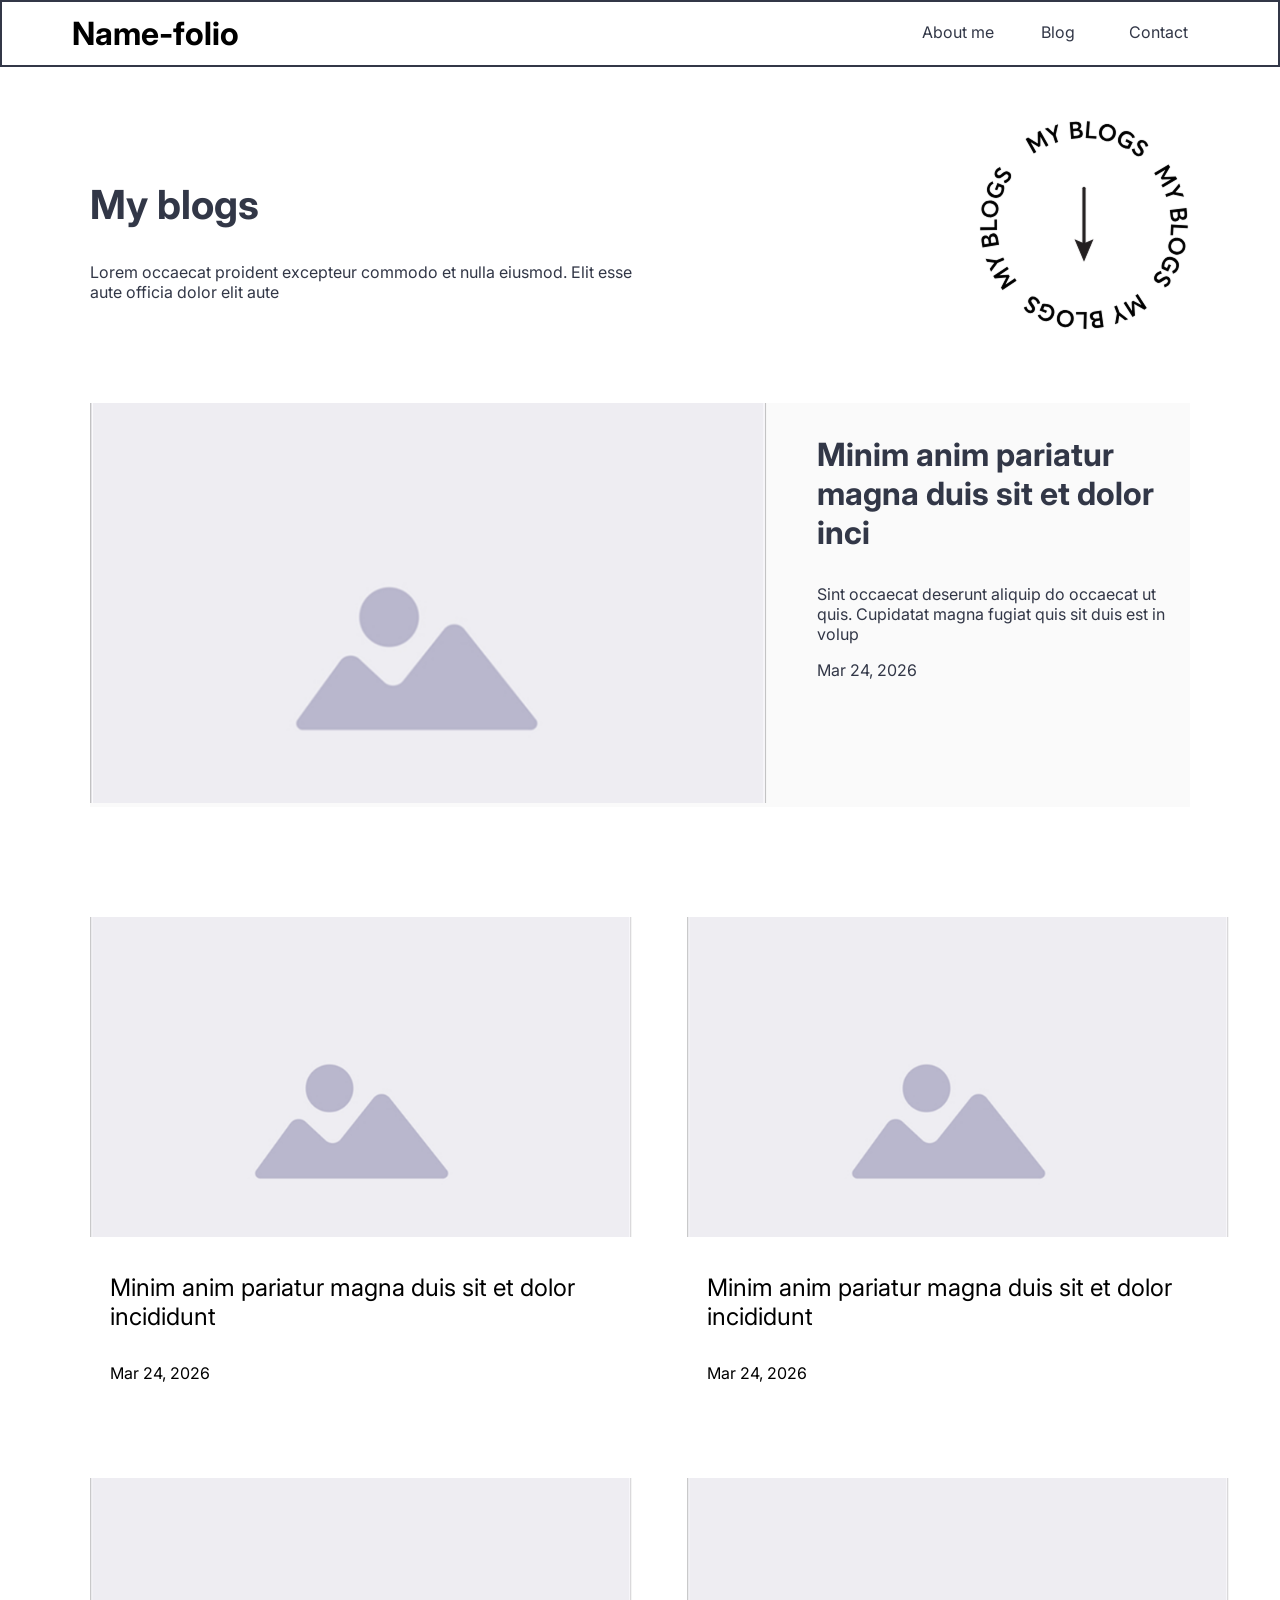
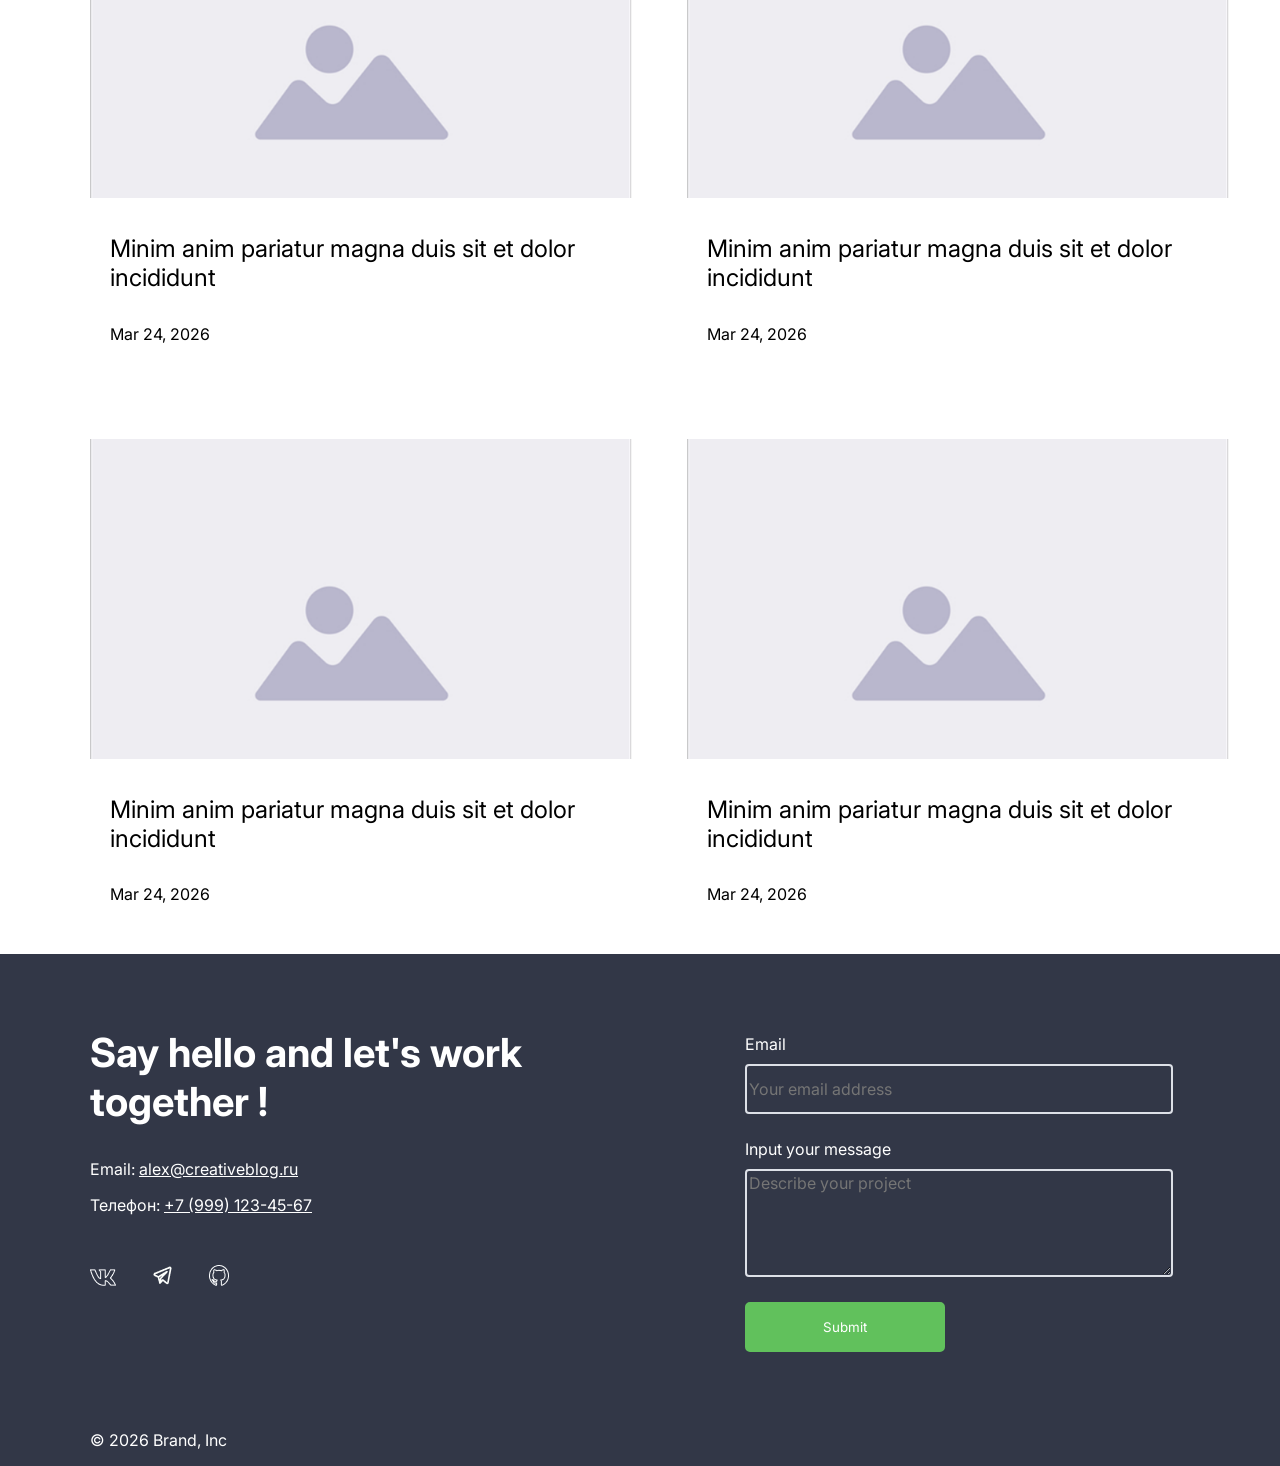
==== other.html @ 447c6653 "commit34" ====
<!DOCTYPE html>
<html lang="en">
<head>
    <meta charset="UTF-8">
    <meta name="viewport" content="width=device-width, initial-scale=1.0">
    <title>Главная</title>

    <link rel="icon" href="assets/favicon.png" type="image/x-icon">

    <link rel="preload" href="styles/fonts.css" as="style">
    <link rel="stylesheet" href="styles/fonts.css">
    <link rel="stylesheet" href="styles/main.css">

</head>
<body>
    <header class="top-bar">
        <h3 class="na1">Name-folio</h3> 
        <nav>
            <ul class="flex-menu">
                <li><a class="menu_a" href="index.html">About me</a></li>
                <li><a class="menu_a" href="#">Blog</a></li>
                <li><a class="menu_a"href="#contact">Contact</a></li>
            </ul>
        </nav>
    </header>

    <main>
        <section class="myblog">
            <div style="margin-top: 30px;">
                <h2>My blogs</h2>
                <p>Lorem occaecat proident excepteur commodo et nulla eiusmod. Elit esse aute officia dolor elit aute</p>
            </div>
            <div style="display: flex; justify-content: flex-end;">
                <img class="blogs_img" src="/assets/myblog.png">
            </div>
        </section>

        <section class="top_art">
            <div>
                <img class="b1_art_img" src="/assets/art.png">
            </div>
            <div style="max-height: 400px;">
                <h3>Minim anim pariatur magna duis sit et dolor inci</h3>
                <p>Sint occaecat deserunt aliquip do occaecat ut quis. Cupidatat magna fugiat quis sit duis est in volup</p>
                <time datetime="2026-03-24">Mar 24, 2026</time>
            </div>
        </section>

        <section class="blog_art">
            <article style="margin-top: 40px;">
                <img class="blog_art_img" src="/assets/art.png">
                <div style="margin-left: 20px; margin-right: 20px;">
                    <h4 class="h4-regular">Minim anim pariatur magna duis sit et dolor incididunt</h4>
                    <time datetime="2026-03-24">Mar 24, 2026</time>            
                </div>
            </article>
            <article style="margin-top: 40px;">
                <img class="blog_art_img" src="/assets/art.png">
                <div style="margin-left: 20px; margin-right: 20px;">
                    <h4 class="h4-regular">Minim anim pariatur magna duis sit et dolor incididunt</h4>
                    <time datetime="2026-03-24">Mar 24, 2026</time>            
                </div>
            </article>
            <article style="margin-top: 40px;">
                <img class="blog_art_img" src="/assets/art.png">
                <div style="margin-left: 20px; margin-right: 20px;">
                    <h4 class="h4-regular">Minim anim pariatur magna duis sit et dolor incididunt</h4>
                    <time datetime="2026-03-24">Mar 24, 2026</time>            
                </div>
            </article>
            <article style="margin-top: 40px;">
                <img class="blog_art_img" src="/assets/art.png">
                <div style="margin-left: 20px; margin-right: 20px;">
                    <h4 class="h4-regular">Minim anim pariatur magna duis sit et dolor incididunt</h4>
                    <time datetime="2026-03-24">Mar 24, 2026</time>            
                </div>
            </article>
            <article style="margin-top: 40px;">
                <img class="blog_art_img" src="/assets/art.png">
                <div style="margin-left: 20px; margin-right: 20px;">
                    <h4 class="h4-regular">Minim anim pariatur magna duis sit et dolor incididunt</h4>
                    <time datetime="2026-03-24">Mar 24, 2026</time>            
                </div>
            </article>
            <article style="margin-top: 40px;">
                <img class="blog_art_img" src="/assets/art.png">
                <div style="margin-left: 20px; margin-right: 20px;">
                    <h4 class="h4-regular">Minim anim pariatur magna duis sit et dolor incididunt</h4>
                    <time datetime="2026-03-24">Mar 24, 2026</time>            
                </div>
            </article>
            
        </section>

    </main>
    <footer>
        <div class="footer_left">
            <h2 id="contact">Say hello and let's work together !</h2>
            <p>Email: <a href="mailto:alex@creativeblog.ru">alex@creativeblog.ru</a></p>
            <p style="margin-bottom: 50px;">Телефон: <a href="tel:+79991234567">+7 (999) 123-45-67</a> </p>
            <img src="/assets/contacts.png">
            <p style="margin-top: 140px;">© 2026 Brand, Inc</p>
        </div>
        <div class="footer_right">
            <label for="email">Email</label>
            <input type="email" required placeholder="Your email address">
            <label for="message">Input your message</label>
            <textarea placeholder="Describe your project" rows="5"></textarea>
            <button>Submit</button>
        </div>
    </footer>
</body>
</html>
---- styles/fonts.css ----
/* cyrillic-ext */
@font-face {
    font-family: 'Inter';
    font-style: italic;
    font-weight: 100 900;
    font-display: swap;
    src: url('../assets/fonts/Inter/UcCm3FwrK3iLTcvnUwkT9nA2.woff2') format('woff2');
    unicode-range: U+0460-052F, U+1C80-1C8A, U+20B4, U+2DE0-2DFF, U+A640-A69F, U+FE2E-FE2F;
}

/* cyrillic */
@font-face {
    font-family: 'Inter';
    font-style: italic;
    font-weight: 100 900;
    font-display: swap;
    src: url('../assets/fonts/Inter/UcCm3FwrK3iLTcvnUwAT9nA2.woff2') format('woff2');
    unicode-range: U+0301, U+0400-045F, U+0490-0491, U+04B0-04B1, U+2116;
}

/* greek-ext */
@font-face {
    font-family: 'Inter';
    font-style: italic;
    font-weight: 100 900;
    font-display: swap;
    src: url('../assets/fonts/Inter/UcCm3FwrK3iLTcvnUwgT9nA2.woff2') format('woff2');
    unicode-range: U+1F00-1FFF;
}

/* greek */
@font-face {
    font-family: 'Inter';
    font-style: italic;
    font-weight: 100 900;
    font-display: swap;
    src: url('../assets/fonts/Inter/UcCm3FwrK3iLTcvnUwcT9nA2.woff2') format('woff2');
    unicode-range: U+0370-0377, U+037A-037F, U+0384-038A, U+038C, U+038E-03A1, U+03A3-03FF;
}

/* vietnamese */
@font-face {
    font-family: 'Inter';
    font-style: italic;
    font-weight: 100 900;
    font-display: swap;
    src: url('../assets/fonts/Inter/UcCm3FwrK3iLTcvnUwsT9nA2.woff2') format('woff2');
    unicode-range: U+0102-0103, U+0110-0111, U+0128-0129, U+0168-0169, U+01A0-01A1, U+01AF-01B0, U+0300-0301, U+0303-0304, U+0308-0309, U+0323, U+0329, U+1EA0-1EF9, U+20AB;
}

/* latin-ext */
@font-face {
    font-family: 'Inter';
    font-style: italic;
    font-weight: 100 900;
    font-display: swap;
    src: url('../assets/fonts/Inter/UcCm3FwrK3iLTcvnUwoT9nA2.woff2') format('woff2');
    unicode-range: U+0100-02BA, U+02BD-02C5, U+02C7-02CC, U+02CE-02D7, U+02DD-02FF, U+0304, U+0308, U+0329, U+1D00-1DBF, U+1E00-1E9F, U+1EF2-1EFF, U+2020, U+20A0-20AB, U+20AD-20C0, U+2113, U+2C60-2C7F, U+A720-A7FF;
}

/* latin */
@font-face {
    font-family: 'Inter';
    font-style: italic;
    font-weight: 100 900;
    font-display: swap;
    src: url('../assets/fonts/Inter/UcCm3FwrK3iLTcvnUwQT9g.woff2') format('woff2');
    unicode-range: U+0000-00FF, U+0131, U+0152-0153, U+02BB-02BC, U+02C6, U+02DA, U+02DC, U+0304, U+0308, U+0329, U+2000-206F, U+20AC, U+2122, U+2191, U+2193, U+2212, U+2215, U+FEFF, U+FFFD;
}

/* cyrillic-ext */
@font-face {
    font-family: 'Inter';
    font-style: normal;
    font-weight: 100 900;
    font-display: swap;
    src: url('../assets/fonts/Inter/UcCo3FwrK3iLTcvvYwYL8g.woff2') format('woff2');
    unicode-range: U+0460-052F, U+1C80-1C8A, U+20B4, U+2DE0-2DFF, U+A640-A69F, U+FE2E-FE2F;
}

/* cyrillic */
@font-face {
    font-family: 'Inter';
    font-style: normal;
    font-weight: 100 900;
    font-display: swap;
    src: url('../assets/fonts/Inter/UcCo3FwrK3iLTcvmYwYL8g.woff2') format('woff2');
    unicode-range: U+0301, U+0400-045F, U+0490-0491, U+04B0-04B1, U+2116;
}

/* greek-ext */
@font-face {
    font-family: 'Inter';
    font-style: normal;
    font-weight: 100 900;
    font-display: swap;
    src: url('../assets/fonts/Inter/UcCo3FwrK3iLTcvuYwYL8g.woff2') format('woff2');
    unicode-range: U+1F00-1FFF;
}

/* greek */
@font-face {
    font-family: 'Inter';
    font-style: normal;
    font-weight: 100 900;
    font-display: swap;
    src: url('../assets/fonts/Inter/UcCo3FwrK3iLTcvhYwYL8g.woff2') format('woff2');
    unicode-range: U+0370-0377, U+037A-037F, U+0384-038A, U+038C, U+038E-03A1, U+03A3-03FF;
}

/* vietnamese */
@font-face {
    font-family: 'Inter';
    font-style: normal;
    font-weight: 100 900;
    font-display: swap;
    src: url('../assets/fonts/Inter/UcCo3FwrK3iLTcvtYwYL8g.woff2') format('woff2');
    unicode-range: U+0102-0103, U+0110-0111, U+0128-0129, U+0168-0169, U+01A0-01A1, U+01AF-01B0, U+0300-0301, U+0303-0304, U+0308-0309, U+0323, U+0329, U+1EA0-1EF9, U+20AB;
}

/* latin-ext */
@font-face {
    font-family: 'Inter';
    font-style: normal;
    font-weight: 100 900;
    font-display: swap;
    src: url('../assets/fonts/Inter/UcCo3FwrK3iLTcvsYwYL8g.woff2') format('woff2');
    unicode-range: U+0100-02BA, U+02BD-02C5, U+02C7-02CC, U+02CE-02D7, U+02DD-02FF, U+0304, U+0308, U+0329, U+1D00-1DBF, U+1E00-1E9F, U+1EF2-1EFF, U+2020, U+20A0-20AB, U+20AD-20C0, U+2113, U+2C60-2C7F, U+A720-A7FF;
}

/* latin */
@font-face {
    font-family: 'Inter';
    font-style: normal;
    font-weight: 100 900;
    font-display: swap;
    src: url('../assets/fonts/Inter/UcCo3FwrK3iLTcviYwY.woff2') format('woff2');
    unicode-range: U+0000-00FF, U+0131, U+0152-0153, U+02BB-02BC, U+02C6, U+02DA, U+02DC, U+0304, U+0308, U+0329, U+2000-206F, U+20AC, U+2122, U+2191, U+2193, U+2212, U+2215, U+FEFF, U+FFFD;
}
---- styles/fonts.css ----
/* cyrillic-ext */
@font-face {
    font-family: 'Inter';
    font-style: italic;
    font-weight: 100 900;
    font-display: swap;
    src: url('../assets/fonts/Inter/UcCm3FwrK3iLTcvnUwkT9nA2.woff2') format('woff2');
    unicode-range: U+0460-052F, U+1C80-1C8A, U+20B4, U+2DE0-2DFF, U+A640-A69F, U+FE2E-FE2F;
}

/* cyrillic */
@font-face {
    font-family: 'Inter';
    font-style: italic;
    font-weight: 100 900;
    font-display: swap;
    src: url('../assets/fonts/Inter/UcCm3FwrK3iLTcvnUwAT9nA2.woff2') format('woff2');
    unicode-range: U+0301, U+0400-045F, U+0490-0491, U+04B0-04B1, U+2116;
}

/* greek-ext */
@font-face {
    font-family: 'Inter';
    font-style: italic;
    font-weight: 100 900;
    font-display: swap;
    src: url('../assets/fonts/Inter/UcCm3FwrK3iLTcvnUwgT9nA2.woff2') format('woff2');
    unicode-range: U+1F00-1FFF;
}

/* greek */
@font-face {
    font-family: 'Inter';
    font-style: italic;
    font-weight: 100 900;
    font-display: swap;
    src: url('../assets/fonts/Inter/UcCm3FwrK3iLTcvnUwcT9nA2.woff2') format('woff2');
    unicode-range: U+0370-0377, U+037A-037F, U+0384-038A, U+038C, U+038E-03A1, U+03A3-03FF;
}

/* vietnamese */
@font-face {
    font-family: 'Inter';
    font-style: italic;
    font-weight: 100 900;
    font-display: swap;
    src: url('../assets/fonts/Inter/UcCm3FwrK3iLTcvnUwsT9nA2.woff2') format('woff2');
    unicode-range: U+0102-0103, U+0110-0111, U+0128-0129, U+0168-0169, U+01A0-01A1, U+01AF-01B0, U+0300-0301, U+0303-0304, U+0308-0309, U+0323, U+0329, U+1EA0-1EF9, U+20AB;
}

/* latin-ext */
@font-face {
    font-family: 'Inter';
    font-style: italic;
    font-weight: 100 900;
    font-display: swap;
    src: url('../assets/fonts/Inter/UcCm3FwrK3iLTcvnUwoT9nA2.woff2') format('woff2');
    unicode-range: U+0100-02BA, U+02BD-02C5, U+02C7-02CC, U+02CE-02D7, U+02DD-02FF, U+0304, U+0308, U+0329, U+1D00-1DBF, U+1E00-1E9F, U+1EF2-1EFF, U+2020, U+20A0-20AB, U+20AD-20C0, U+2113, U+2C60-2C7F, U+A720-A7FF;
}

/* latin */
@font-face {
    font-family: 'Inter';
    font-style: italic;
    font-weight: 100 900;
    font-display: swap;
    src: url('../assets/fonts/Inter/UcCm3FwrK3iLTcvnUwQT9g.woff2') format('woff2');
    unicode-range: U+0000-00FF, U+0131, U+0152-0153, U+02BB-02BC, U+02C6, U+02DA, U+02DC, U+0304, U+0308, U+0329, U+2000-206F, U+20AC, U+2122, U+2191, U+2193, U+2212, U+2215, U+FEFF, U+FFFD;
}

/* cyrillic-ext */
@font-face {
    font-family: 'Inter';
    font-style: normal;
    font-weight: 100 900;
    font-display: swap;
    src: url('../assets/fonts/Inter/UcCo3FwrK3iLTcvvYwYL8g.woff2') format('woff2');
    unicode-range: U+0460-052F, U+1C80-1C8A, U+20B4, U+2DE0-2DFF, U+A640-A69F, U+FE2E-FE2F;
}

/* cyrillic */
@font-face {
    font-family: 'Inter';
    font-style: normal;
    font-weight: 100 900;
    font-display: swap;
    src: url('../assets/fonts/Inter/UcCo3FwrK3iLTcvmYwYL8g.woff2') format('woff2');
    unicode-range: U+0301, U+0400-045F, U+0490-0491, U+04B0-04B1, U+2116;
}

/* greek-ext */
@font-face {
    font-family: 'Inter';
    font-style: normal;
    font-weight: 100 900;
    font-display: swap;
    src: url('../assets/fonts/Inter/UcCo3FwrK3iLTcvuYwYL8g.woff2') format('woff2');
    unicode-range: U+1F00-1FFF;
}

/* greek */
@font-face {
    font-family: 'Inter';
    font-style: normal;
    font-weight: 100 900;
    font-display: swap;
    src: url('../assets/fonts/Inter/UcCo3FwrK3iLTcvhYwYL8g.woff2') format('woff2');
    unicode-range: U+0370-0377, U+037A-037F, U+0384-038A, U+038C, U+038E-03A1, U+03A3-03FF;
}

/* vietnamese */
@font-face {
    font-family: 'Inter';
    font-style: normal;
    font-weight: 100 900;
    font-display: swap;
    src: url('../assets/fonts/Inter/UcCo3FwrK3iLTcvtYwYL8g.woff2') format('woff2');
    unicode-range: U+0102-0103, U+0110-0111, U+0128-0129, U+0168-0169, U+01A0-01A1, U+01AF-01B0, U+0300-0301, U+0303-0304, U+0308-0309, U+0323, U+0329, U+1EA0-1EF9, U+20AB;
}

/* latin-ext */
@font-face {
    font-family: 'Inter';
    font-style: normal;
    font-weight: 100 900;
    font-display: swap;
    src: url('../assets/fonts/Inter/UcCo3FwrK3iLTcvsYwYL8g.woff2') format('woff2');
    unicode-range: U+0100-02BA, U+02BD-02C5, U+02C7-02CC, U+02CE-02D7, U+02DD-02FF, U+0304, U+0308, U+0329, U+1D00-1DBF, U+1E00-1E9F, U+1EF2-1EFF, U+2020, U+20A0-20AB, U+20AD-20C0, U+2113, U+2C60-2C7F, U+A720-A7FF;
}

/* latin */
@font-face {
    font-family: 'Inter';
    font-style: normal;
    font-weight: 100 900;
    font-display: swap;
    src: url('../assets/fonts/Inter/UcCo3FwrK3iLTcviYwY.woff2') format('woff2');
    unicode-range: U+0000-00FF, U+0131, U+0152-0153, U+02BB-02BC, U+02C6, U+02DA, U+02DC, U+0304, U+0308, U+0329, U+2000-206F, U+20AC, U+2122, U+2191, U+2193, U+2212, U+2215, U+FEFF, U+FFFD;
}
---- styles/main.css ----
* {
    font-family: "Inter", sans-serif;
    box-sizing: border-box;
}

body{
    margin: 0;
}

h1 {
    font-size: 52px;
    font-weight: 700;
}

h2 {
    font-size: 40px;
    font-weight: 700;
}

h3 {
    font-size: 32px;
    font-weight: 700;
}

.h4-bold {
    font-size: 24px;
    font-weight: 700;
}

.h4-regular {
    font-size: 24px;
    font-weight: 400;
}

section p {
    font-size: 16px;
    font-weight: 400;
}

.top-bar{
    z-index: 2;
    background-color: white;
    border: 2px solid #323747;
    position: sticky;
    top: 0;
    display: flex;
    flex-direction: row;
}

.na1{
    margin: 12px 70px;
}

nav{
    margin-left: auto;
}

.flex-menu {
    display: flex;
    flex-direction: row;
    margin: 20px 70px 0px 0px
}

nav ul li{
    display: inline-block;
    list-style: none;
    height: 25px;
    width: 100px;
    text-align: center;
}

.menu_a{
    text-decoration: none;
    color: #323747;

}

.menu_a:hover {
    color: #61C15C;
    font-weight: 700;
}

.section_top{
    color: #323747;
    display: grid;
    grid-template-columns: 1fr 1fr;
    grid-gap: 50px;
}

.top_img{
    position: relative;
}

.img1{
    width: 546px;
    height: 655px;
    border-radius: 50%/40%;
    margin: 10px 0px 0px 100px
}

.img2{
    position: absolute;
    margin: 254px 0px 0px -670px
}

.top_info{
    margin: 200px 0px 0px 90px
}

.link_skills{
    text-decoration: none;
    color: #61C15C;
}

.link_skills::after{
    content: ">";
    text-decoration: none;
    color: #61C15C;
}

.link_skills:hover{
    text-decoration: none;
    color: #323747;
    font-weight: 700;
}

.link_skills:hover::after{
    content: ">";
    text-decoration: none;
    color: #323747;
}

.articles{
    display: flex;
    flex-direction: column;
}

.art_img{
    max-height: 400px;
}

.art{    
    margin: 50px 90px 0px 90px;
    display: grid;
    grid-template-columns: 1fr 1fr;
}

.art_text{
    margin: 40px 30px 0px 40px;
    margin-bottom: 150px;
    color: #323747;
}

.link_posts_d{
    display: flex;
    justify-content: center;
    align-items: center;
    margin: 30px 0px 30px 0px;
}
.link_posts{
    text-decoration: none;
    color: #61C15C;
    display: flex;
    justify-content: center;
    align-items: center;
    height: 50px;
    width: 200px;
    border: 2px solid #61C15C;
    border-radius: 5px;
}

.link_posts:hover{
    color: #323747;
    font-weight: 700;
}

#skills {
    scroll-margin-top: 80px;
    color: #323747;
}

.skillss{
    margin: 40px 90px 0px 90px;
    color: #323747;
}

.skill_grid{
    display: grid;
    grid-template-columns: 1fr 1fr 1fr;
    grid-gap: 55px;
}

.mywork{
    margin: 100px 90px 0px 90px;
    color: #323747;
    display: grid;
    grid-template-columns: 1fr 1fr;
    grid-gap: 55px;
}

.articles_work{
    margin: 30px 0px 0px 0px;
}

.work{
    display: grid;
    grid-template-columns: 20% 80%;
}

.work_img{
    margin: 30px 0px 0px 0px;
}

.hobby{
    margin: 100px 90px 0px 90px;
    display: grid;
    grid-template-columns: 1fr 1fr;
    grid-gap: 30px;
    color: #323747;
}

.hobby_left{
    display: grid;
    grid-template-columns: 1fr 1fr;
    grid-gap: 30px;
}

.hobby_right{
    margin: 43px 0px 0px 0px;
    display: flex;
    flex-direction: column;
}

.hobby_img2{
    margin: 0px 0px 21px 0px;
    max-width: 450px;
}

footer{
    margin: 50px 0px 0px 0px;
    background-color: #323747;
    color: white;
    display: grid;
    grid-template-columns: 1fr 1fr;
    grid-gap: 30px;
}

.footer_left{
    margin: 40px 0px 0px 90px;
}

.footer_right{
    margin: 80px 0px 0px 90px;
    display: flex;
    flex-direction: column;
}

footer a{
    color: white;
}

footer input{
    margin: 10px 0px 25px 0px;
    width: 80%;
    min-height: 50px;
    font-size: 16px;
    border: 2px solid #DDE0E7;
    border-radius: 4px;
    color: #DDE0E7;
    background-color: #323747;
}

footer textarea{
    margin: 10px 0px 0px 0px;
    width: 80%;
    font-size: 16px;
    border: 2px solid #DDE0E7;
    border-radius: 4px;
    color: #DDE0E7;
    background-color: #323747;
    
}

footer button{
    margin: 25px 0px 0px 0px;
    background-color: #61C15C;
    color: white;
    height: 50px;
    width: 200px;
    border: 2px solid #61C15C;
    border-radius: 5px;
}

footer button:hover{
    background-color: #323747;
    color: #61C15C;
    height: 50px;
    width: 200px;
    font-weight: 700;
    border: 2px solid #61C15C;
    border-radius: 5px;
}

.myblog{
    margin: 50px 0px 0px 90px;
    color: #323747;
    display: grid;
    grid-template-columns: 1fr 1fr;
    grid-gap: 50px;
}

.blogs_img{
    margin-right: 90px;
}

.top_art{    
    margin: 70px 90px 0px 90px;
    display: grid;
    grid-template-columns: 1fr 1fr;
    grid-gap: 50px;
    color: #323747;
    background-color: #FAFAFA;
}

.b1_art_img{
    max-height: 400px;
}

.blog_art{
    margin: 70px 90px 0px 90px;
    display: grid;
    grid-template-columns: 1fr 1fr 1fr;
    grid-gap: 55px;
}

@media(max-width: 1400px){
    .blog_art{
        display: grid;
        grid-template-columns: 1fr 1fr;
        grid-gap: 55px;
    }
}

@media(max-width: 1100px){
    .b1_art_img{
        max-height: 200px;
    }
}

@media(max-width: 800px){
    .blog_art{
        display: grid;
        grid-template-columns: 1fr;
        grid-gap: 55px;
    }
}

.blog_art_img{
    max-height: 320px;
}

.img_container {
    position: relative;
    display: inline-block;
    max-height: 552px;
    max-width: 268px;
}

.hobby_img {
    display: block;
    max-height: 552px;
    max-width: 268px;
}

.over {
    position: absolute;
    top: 0;
    left: 0;
    width: 100%;
    height: 100%;
    background-color: rgba(50, 55, 71, 0.7);
    color: #FFFFFF;
    border-radius: 5px;
    
    opacity: 0;
    visibility: hidden;
    transition: opacity 0.5s ease-in-out, visibility 0.5s ease-in-out;
}

.text {
    margin: 20px;
    transform: translateY(200px);
    transition: transform 0.5s ease-in-out;
}

.img_container:hover .over {
    opacity: 1;
    visibility: visible;
}

.img_container:hover .text {
    transform: translateY(0);
}
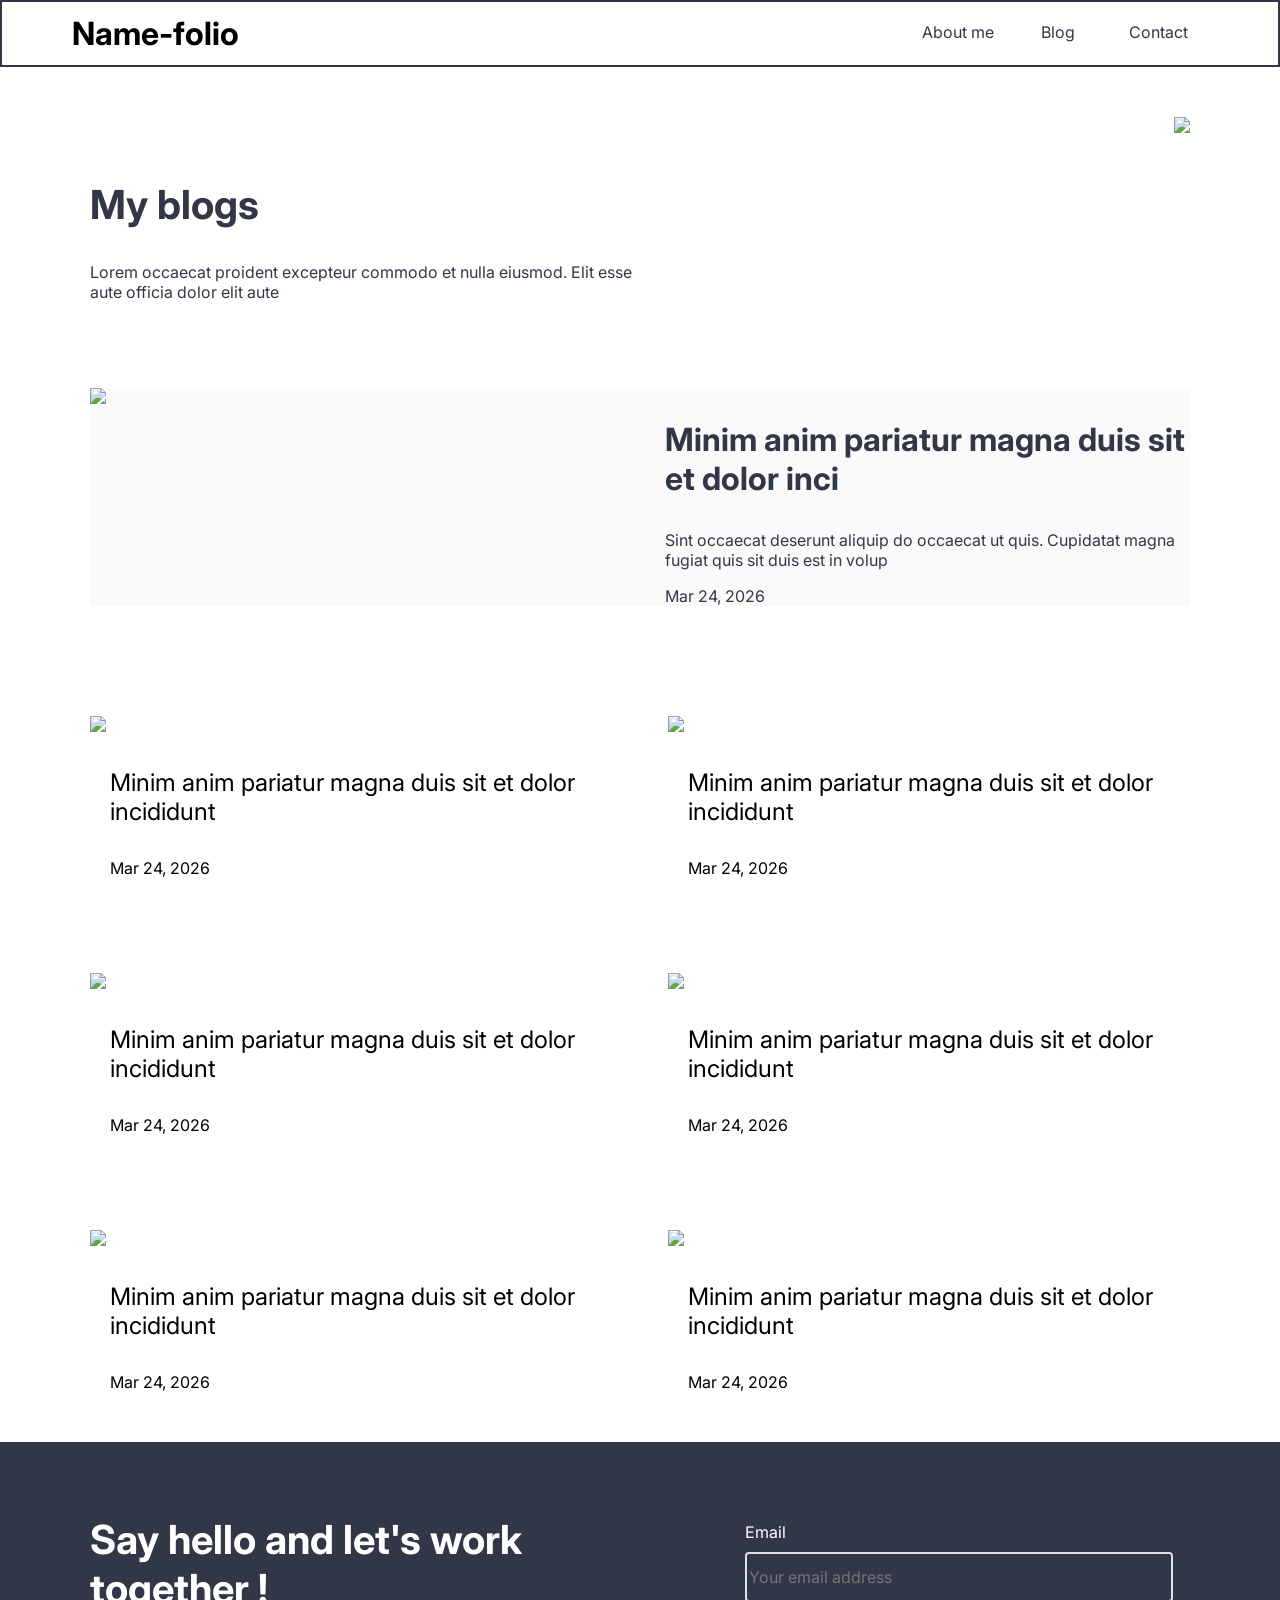
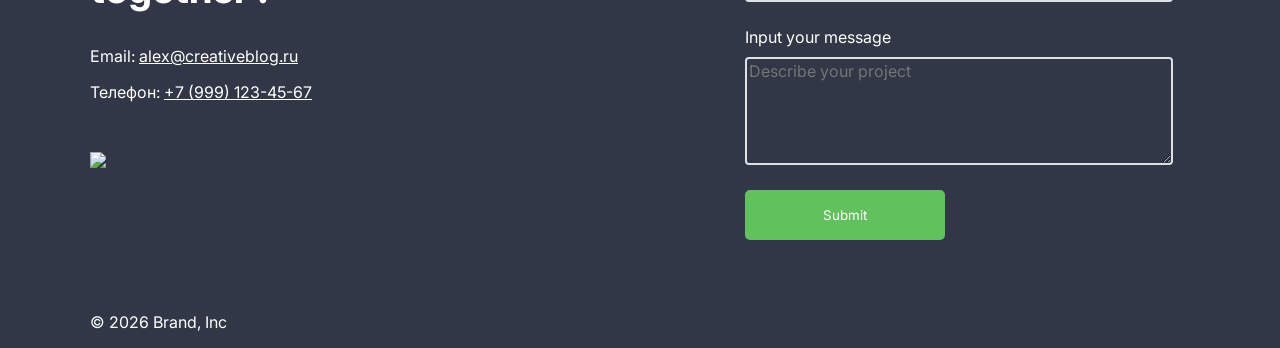
==== commit c1efacf1: "commit34_1" ====
--- a/other.html
+++ b/other.html
@@ -31,13 +31,13 @@
                 <p>Lorem occaecat proident excepteur commodo et nulla eiusmod. Elit esse aute officia dolor elit aute</p>
             </div>
             <div style="display: flex; justify-content: flex-end;">
-                <img class="blogs_img" src="/assets/myblog.png">
+                <img class="blogs_img" src="assts/myblog.png">
             </div>
         </section>
 
         <section class="top_art">
             <div>
-                <img class="b1_art_img" src="/assets/art.png">
+                <img class="b1_art_img" src="assts/art.png">
             </div>
             <div style="max-height: 400px;">
                 <h3>Minim anim pariatur magna duis sit et dolor inci</h3>
@@ -48,42 +48,42 @@
 
         <section class="blog_art">
             <article style="margin-top: 40px;">
-                <img class="blog_art_img" src="/assets/art.png">
+                <img class="blog_art_img" src="assts/art.png">
                 <div style="margin-left: 20px; margin-right: 20px;">
                     <h4 class="h4-regular">Minim anim pariatur magna duis sit et dolor incididunt</h4>
                     <time datetime="2026-03-24">Mar 24, 2026</time>            
                 </div>
             </article>
             <article style="margin-top: 40px;">
-                <img class="blog_art_img" src="/assets/art.png">
+                <img class="blog_art_img" src="assts/art.png">
                 <div style="margin-left: 20px; margin-right: 20px;">
                     <h4 class="h4-regular">Minim anim pariatur magna duis sit et dolor incididunt</h4>
                     <time datetime="2026-03-24">Mar 24, 2026</time>            
                 </div>
             </article>
             <article style="margin-top: 40px;">
-                <img class="blog_art_img" src="/assets/art.png">
+                <img class="blog_art_img" src="assts/art.png">
                 <div style="margin-left: 20px; margin-right: 20px;">
                     <h4 class="h4-regular">Minim anim pariatur magna duis sit et dolor incididunt</h4>
                     <time datetime="2026-03-24">Mar 24, 2026</time>            
                 </div>
             </article>
             <article style="margin-top: 40px;">
-                <img class="blog_art_img" src="/assets/art.png">
+                <img class="blog_art_img" src="assts/art.png">
                 <div style="margin-left: 20px; margin-right: 20px;">
                     <h4 class="h4-regular">Minim anim pariatur magna duis sit et dolor incididunt</h4>
                     <time datetime="2026-03-24">Mar 24, 2026</time>            
                 </div>
             </article>
             <article style="margin-top: 40px;">
-                <img class="blog_art_img" src="/assets/art.png">
+                <img class="blog_art_img" src="assts/art.png">
                 <div style="margin-left: 20px; margin-right: 20px;">
                     <h4 class="h4-regular">Minim anim pariatur magna duis sit et dolor incididunt</h4>
                     <time datetime="2026-03-24">Mar 24, 2026</time>            
                 </div>
             </article>
             <article style="margin-top: 40px;">
-                <img class="blog_art_img" src="/assets/art.png">
+                <img class="blog_art_img" src="assts/art.png">
                 <div style="margin-left: 20px; margin-right: 20px;">
                     <h4 class="h4-regular">Minim anim pariatur magna duis sit et dolor incididunt</h4>
                     <time datetime="2026-03-24">Mar 24, 2026</time>            
@@ -98,7 +98,7 @@
             <h2 id="contact">Say hello and let's work together !</h2>
             <p>Email: <a href="mailto:alex@creativeblog.ru">alex@creativeblog.ru</a></p>
             <p style="margin-bottom: 50px;">Телефон: <a href="tel:+79991234567">+7 (999) 123-45-67</a> </p>
-            <img src="/assets/contacts.png">
+            <img src="assts/contacts.png">
             <p style="margin-top: 140px;">© 2026 Brand, Inc</p>
         </div>
         <div class="footer_right">
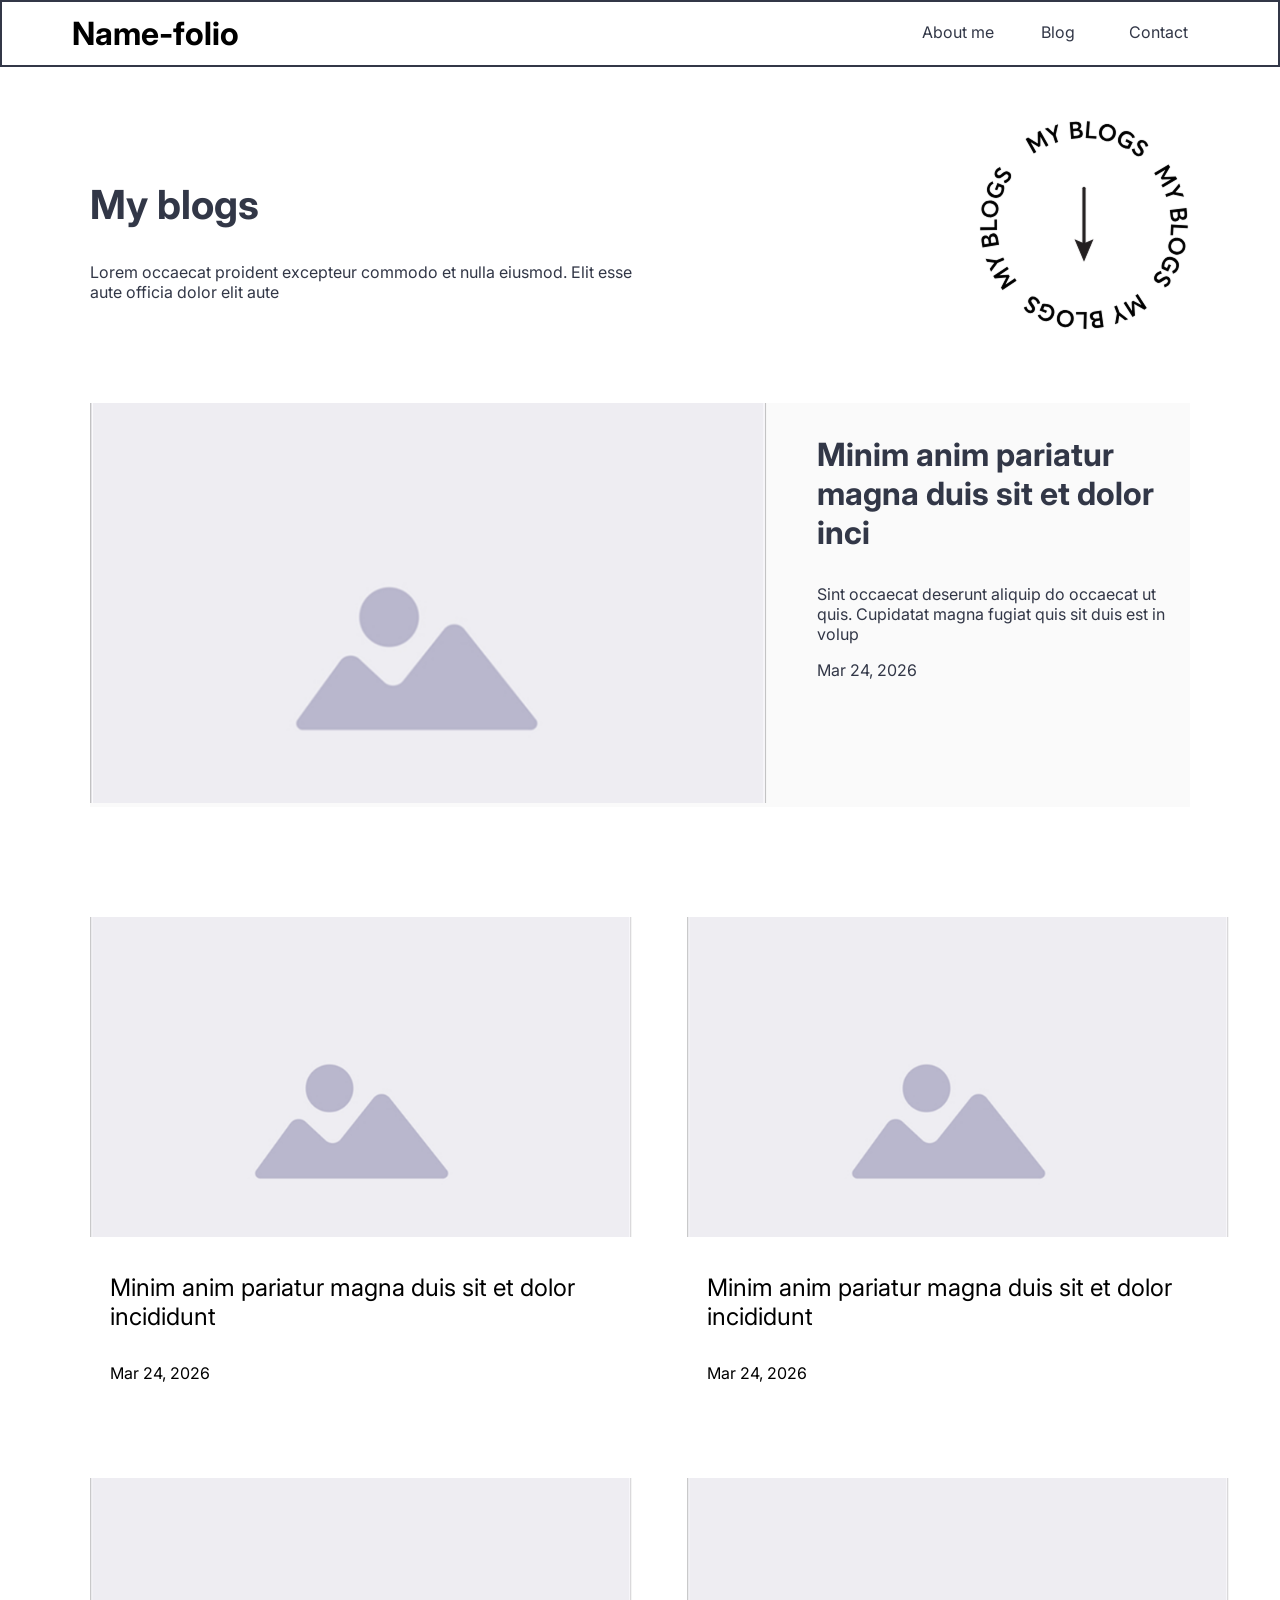
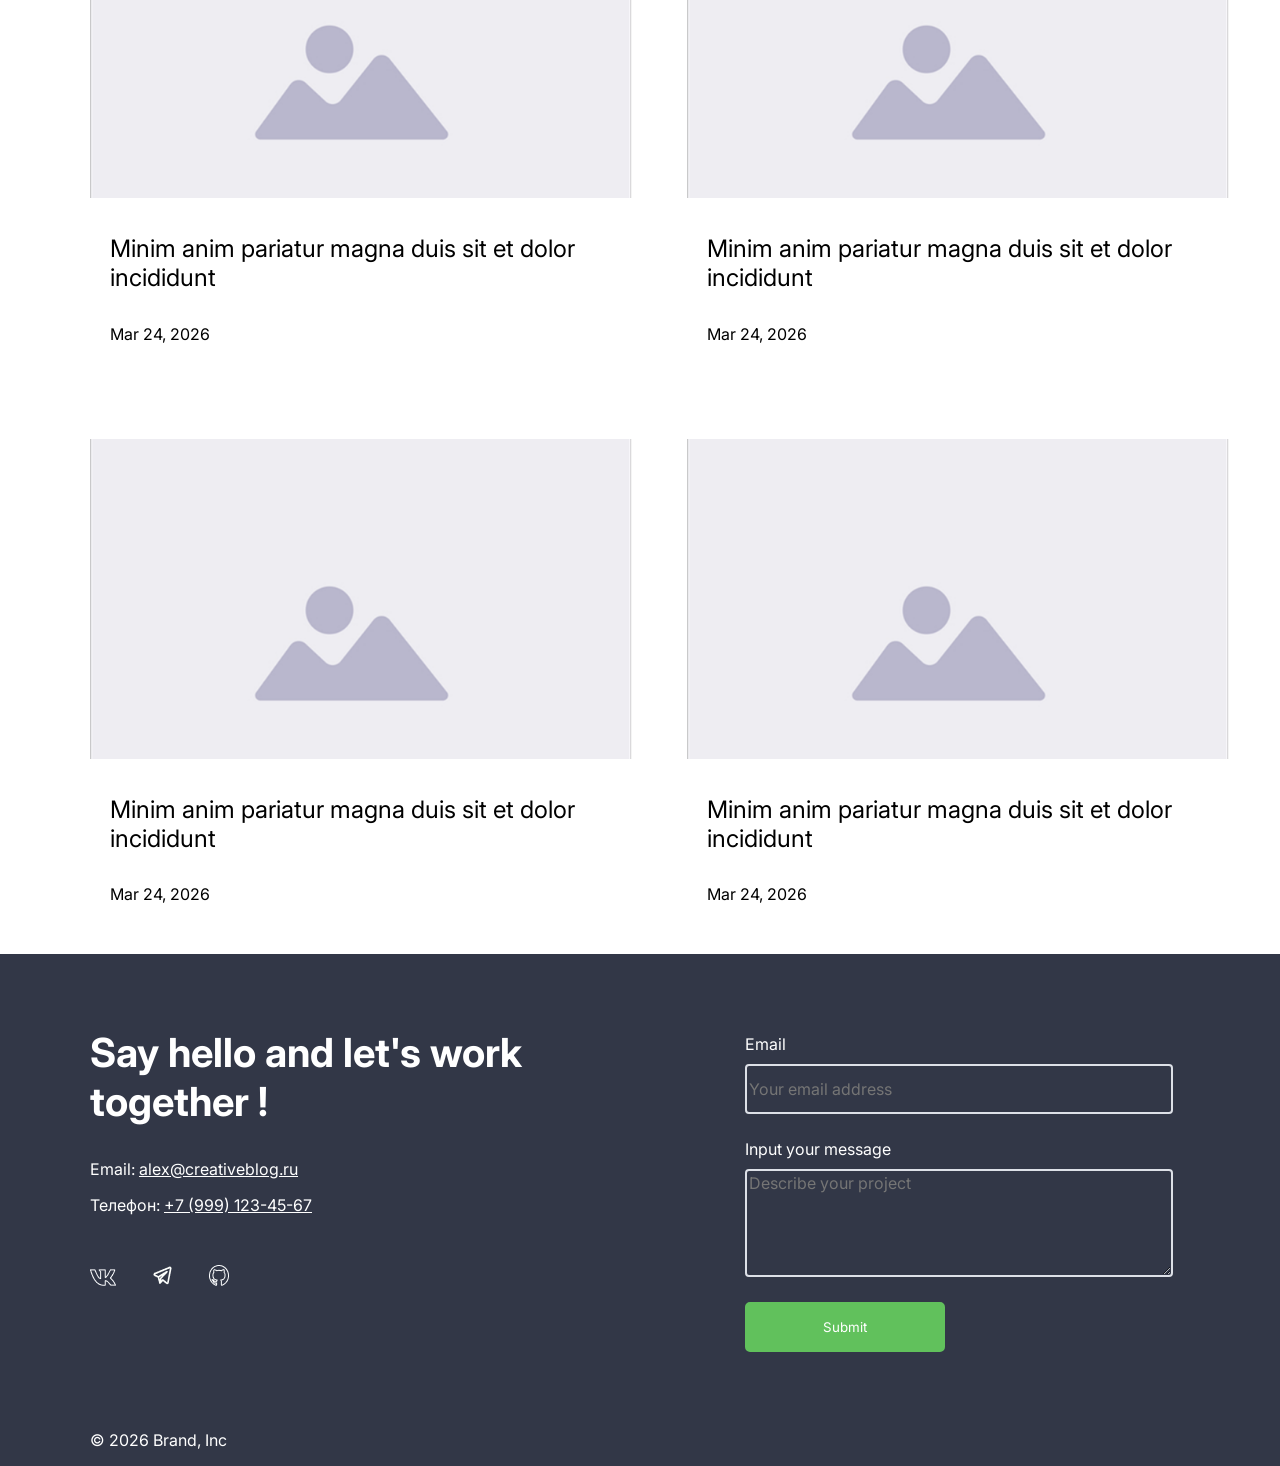
==== commit a6595310: "commit34_2" ====
--- a/other.html
+++ b/other.html
@@ -31,13 +31,13 @@
                 <p>Lorem occaecat proident excepteur commodo et nulla eiusmod. Elit esse aute officia dolor elit aute</p>
             </div>
             <div style="display: flex; justify-content: flex-end;">
-                <img class="blogs_img" src="assts/myblog.png">
+                <img class="blogs_img" src="assets/myblog.png">
             </div>
         </section>
 
         <section class="top_art">
             <div>
-                <img class="b1_art_img" src="assts/art.png">
+                <img class="b1_art_img" src="assets/art.png">
             </div>
             <div style="max-height: 400px;">
                 <h3>Minim anim pariatur magna duis sit et dolor inci</h3>
@@ -48,42 +48,42 @@
 
         <section class="blog_art">
             <article style="margin-top: 40px;">
-                <img class="blog_art_img" src="assts/art.png">
+                <img class="blog_art_img" src="assets/art.png">
                 <div style="margin-left: 20px; margin-right: 20px;">
                     <h4 class="h4-regular">Minim anim pariatur magna duis sit et dolor incididunt</h4>
                     <time datetime="2026-03-24">Mar 24, 2026</time>            
                 </div>
             </article>
             <article style="margin-top: 40px;">
-                <img class="blog_art_img" src="assts/art.png">
+                <img class="blog_art_img" src="assets/art.png">
                 <div style="margin-left: 20px; margin-right: 20px;">
                     <h4 class="h4-regular">Minim anim pariatur magna duis sit et dolor incididunt</h4>
                     <time datetime="2026-03-24">Mar 24, 2026</time>            
                 </div>
             </article>
             <article style="margin-top: 40px;">
-                <img class="blog_art_img" src="assts/art.png">
+                <img class="blog_art_img" src="assets/art.png">
                 <div style="margin-left: 20px; margin-right: 20px;">
                     <h4 class="h4-regular">Minim anim pariatur magna duis sit et dolor incididunt</h4>
                     <time datetime="2026-03-24">Mar 24, 2026</time>            
                 </div>
             </article>
             <article style="margin-top: 40px;">
-                <img class="blog_art_img" src="assts/art.png">
+                <img class="blog_art_img" src="assets/art.png">
                 <div style="margin-left: 20px; margin-right: 20px;">
                     <h4 class="h4-regular">Minim anim pariatur magna duis sit et dolor incididunt</h4>
                     <time datetime="2026-03-24">Mar 24, 2026</time>            
                 </div>
             </article>
             <article style="margin-top: 40px;">
-                <img class="blog_art_img" src="assts/art.png">
+                <img class="blog_art_img" src="assets/art.png">
                 <div style="margin-left: 20px; margin-right: 20px;">
                     <h4 class="h4-regular">Minim anim pariatur magna duis sit et dolor incididunt</h4>
                     <time datetime="2026-03-24">Mar 24, 2026</time>            
                 </div>
             </article>
             <article style="margin-top: 40px;">
-                <img class="blog_art_img" src="assts/art.png">
+                <img class="blog_art_img" src="assets/art.png">
                 <div style="margin-left: 20px; margin-right: 20px;">
                     <h4 class="h4-regular">Minim anim pariatur magna duis sit et dolor incididunt</h4>
                     <time datetime="2026-03-24">Mar 24, 2026</time>            
@@ -98,7 +98,7 @@
             <h2 id="contact">Say hello and let's work together !</h2>
             <p>Email: <a href="mailto:alex@creativeblog.ru">alex@creativeblog.ru</a></p>
             <p style="margin-bottom: 50px;">Телефон: <a href="tel:+79991234567">+7 (999) 123-45-67</a> </p>
-            <img src="assts/contacts.png">
+            <img src="assets/contacts.png">
             <p style="margin-top: 140px;">© 2026 Brand, Inc</p>
         </div>
         <div class="footer_right">
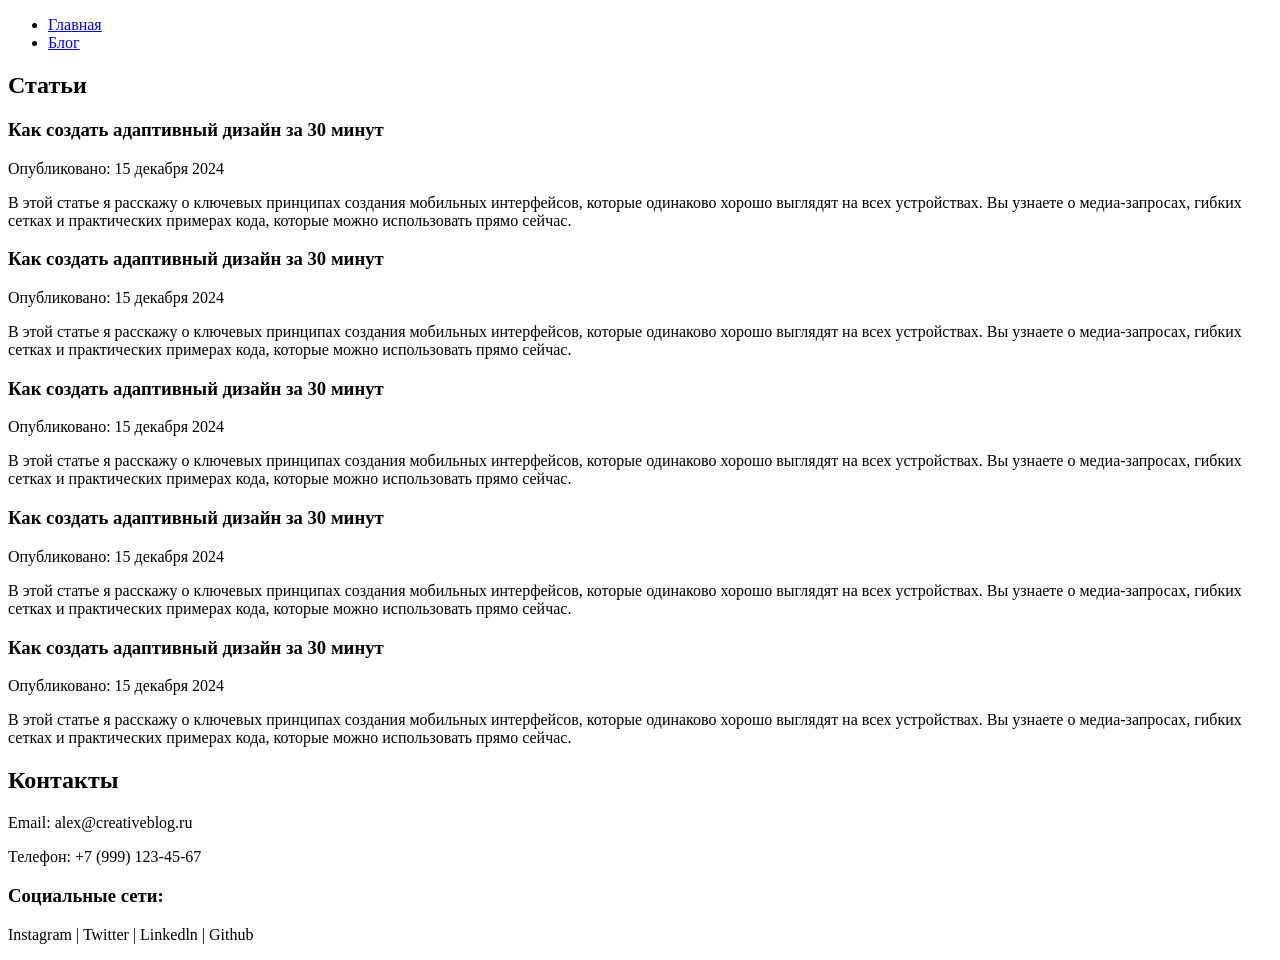
==== commit 47edceab: "Revert "commit34"" ====
--- a/other.html
+++ b/other.html
@@ -3,111 +3,58 @@
 <head>
     <meta charset="UTF-8">
     <meta name="viewport" content="width=device-width, initial-scale=1.0">
-    <title>Главная</title>
-
-    <link rel="icon" href="assets/favicon.png" type="image/x-icon">
-
-    <link rel="preload" href="styles/fonts.css" as="style">
-    <link rel="stylesheet" href="styles/fonts.css">
-    <link rel="stylesheet" href="styles/main.css">
-
+    <title>Блог</title>
 </head>
 <body>
-    <header class="top-bar">
-        <h3 class="na1">Name-folio</h3> 
+    <header>
         <nav>
-            <ul class="flex-menu">
-                <li><a class="menu_a" href="index.html">About me</a></li>
-                <li><a class="menu_a" href="#">Blog</a></li>
-                <li><a class="menu_a"href="#contact">Contact</a></li>
+            <ul>
+                <li><a href="index.html">Главная</a>  
+                <li><a href="#">Блог</a>
             </ul>
         </nav>
     </header>
 
     <main>
-        <section class="myblog">
-            <div style="margin-top: 30px;">
-                <h2>My blogs</h2>
-                <p>Lorem occaecat proident excepteur commodo et nulla eiusmod. Elit esse aute officia dolor elit aute</p>
-            </div>
-            <div style="display: flex; justify-content: flex-end;">
-                <img class="blogs_img" src="assets/myblog.png">
-            </div>
+
+        <section>
+            <h2>Статьи</h2>
+            <article>
+                <h3>Как создать адаптивный дизайн за 30 минут</h3>
+                <p>Опубликовано: 15 декабря 2024</p>
+                <p>В этой статье я расскажу о ключевых принципах создания мобильных интерфейсов, которые одинаково хорошо выглядят на всех устройствах. Вы узнаете о медиа-запросах, гибких сетках и практических примерах кода, которые можно использовать прямо сейчас.</p>
+            </article>
+            <article>
+                <h3>Как создать адаптивный дизайн за 30 минут</h3>
+                <p>Опубликовано: 15 декабря 2024</p>
+                <p>В этой статье я расскажу о ключевых принципах создания мобильных интерфейсов, которые одинаково хорошо выглядят на всех устройствах. Вы узнаете о медиа-запросах, гибких сетках и практических примерах кода, которые можно использовать прямо сейчас.</p>
+            </article>
+            <article>
+                <h3>Как создать адаптивный дизайн за 30 минут</h3>
+                <p>Опубликовано: 15 декабря 2024</p>
+                <p>В этой статье я расскажу о ключевых принципах создания мобильных интерфейсов, которые одинаково хорошо выглядят на всех устройствах. Вы узнаете о медиа-запросах, гибких сетках и практических примерах кода, которые можно использовать прямо сейчас.</p>
+            </article>
+            <article>
+                <h3>Как создать адаптивный дизайн за 30 минут</h3>
+                <p>Опубликовано: 15 декабря 2024</p>
+                <p>В этой статье я расскажу о ключевых принципах создания мобильных интерфейсов, которые одинаково хорошо выглядят на всех устройствах. Вы узнаете о медиа-запросах, гибких сетках и практических примерах кода, которые можно использовать прямо сейчас.</p>
+            </article>
+            <article>
+                <h3>Как создать адаптивный дизайн за 30 минут</h3>
+                <p>Опубликовано: 15 декабря 2024</p>
+                <p>В этой статье я расскажу о ключевых принципах создания мобильных интерфейсов, которые одинаково хорошо выглядят на всех устройствах. Вы узнаете о медиа-запросах, гибких сетках и практических примерах кода, которые можно использовать прямо сейчас.</p>
+            </article>
         </section>
 
-        <section class="top_art">
-            <div>
-                <img class="b1_art_img" src="assets/art.png">
-            </div>
-            <div style="max-height: 400px;">
-                <h3>Minim anim pariatur magna duis sit et dolor inci</h3>
-                <p>Sint occaecat deserunt aliquip do occaecat ut quis. Cupidatat magna fugiat quis sit duis est in volup</p>
-                <time datetime="2026-03-24">Mar 24, 2026</time>
-            </div>
-        </section>
 
-        <section class="blog_art">
-            <article style="margin-top: 40px;">
-                <img class="blog_art_img" src="assets/art.png">
-                <div style="margin-left: 20px; margin-right: 20px;">
-                    <h4 class="h4-regular">Minim anim pariatur magna duis sit et dolor incididunt</h4>
-                    <time datetime="2026-03-24">Mar 24, 2026</time>            
-                </div>
-            </article>
-            <article style="margin-top: 40px;">
-                <img class="blog_art_img" src="assets/art.png">
-                <div style="margin-left: 20px; margin-right: 20px;">
-                    <h4 class="h4-regular">Minim anim pariatur magna duis sit et dolor incididunt</h4>
-                    <time datetime="2026-03-24">Mar 24, 2026</time>            
-                </div>
-            </article>
-            <article style="margin-top: 40px;">
-                <img class="blog_art_img" src="assets/art.png">
-                <div style="margin-left: 20px; margin-right: 20px;">
-                    <h4 class="h4-regular">Minim anim pariatur magna duis sit et dolor incididunt</h4>
-                    <time datetime="2026-03-24">Mar 24, 2026</time>            
-                </div>
-            </article>
-            <article style="margin-top: 40px;">
-                <img class="blog_art_img" src="assets/art.png">
-                <div style="margin-left: 20px; margin-right: 20px;">
-                    <h4 class="h4-regular">Minim anim pariatur magna duis sit et dolor incididunt</h4>
-                    <time datetime="2026-03-24">Mar 24, 2026</time>            
-                </div>
-            </article>
-            <article style="margin-top: 40px;">
-                <img class="blog_art_img" src="assets/art.png">
-                <div style="margin-left: 20px; margin-right: 20px;">
-                    <h4 class="h4-regular">Minim anim pariatur magna duis sit et dolor incididunt</h4>
-                    <time datetime="2026-03-24">Mar 24, 2026</time>            
-                </div>
-            </article>
-            <article style="margin-top: 40px;">
-                <img class="blog_art_img" src="assets/art.png">
-                <div style="margin-left: 20px; margin-right: 20px;">
-                    <h4 class="h4-regular">Minim anim pariatur magna duis sit et dolor incididunt</h4>
-                    <time datetime="2026-03-24">Mar 24, 2026</time>            
-                </div>
-            </article>
-            
-        </section>
 
     </main>
     <footer>
-        <div class="footer_left">
-            <h2 id="contact">Say hello and let's work together !</h2>
-            <p>Email: <a href="mailto:alex@creativeblog.ru">alex@creativeblog.ru</a></p>
-            <p style="margin-bottom: 50px;">Телефон: <a href="tel:+79991234567">+7 (999) 123-45-67</a> </p>
-            <img src="assets/contacts.png">
-            <p style="margin-top: 140px;">© 2026 Brand, Inc</p>
-        </div>
-        <div class="footer_right">
-            <label for="email">Email</label>
-            <input type="email" required placeholder="Your email address">
-            <label for="message">Input your message</label>
-            <textarea placeholder="Describe your project" rows="5"></textarea>
-            <button>Submit</button>
-        </div>
+        <h2>Контакты</h2>
+        <p>Email: alex@creativeblog.ru</p>
+        <p>Телефон: +7 (999) 123-45-67</p>
+        <h3>Социальные сети:</h3>
+        <p>Instagram | Twitter | Linkedln | Github</p>
     </footer>
 </body>
 </html>
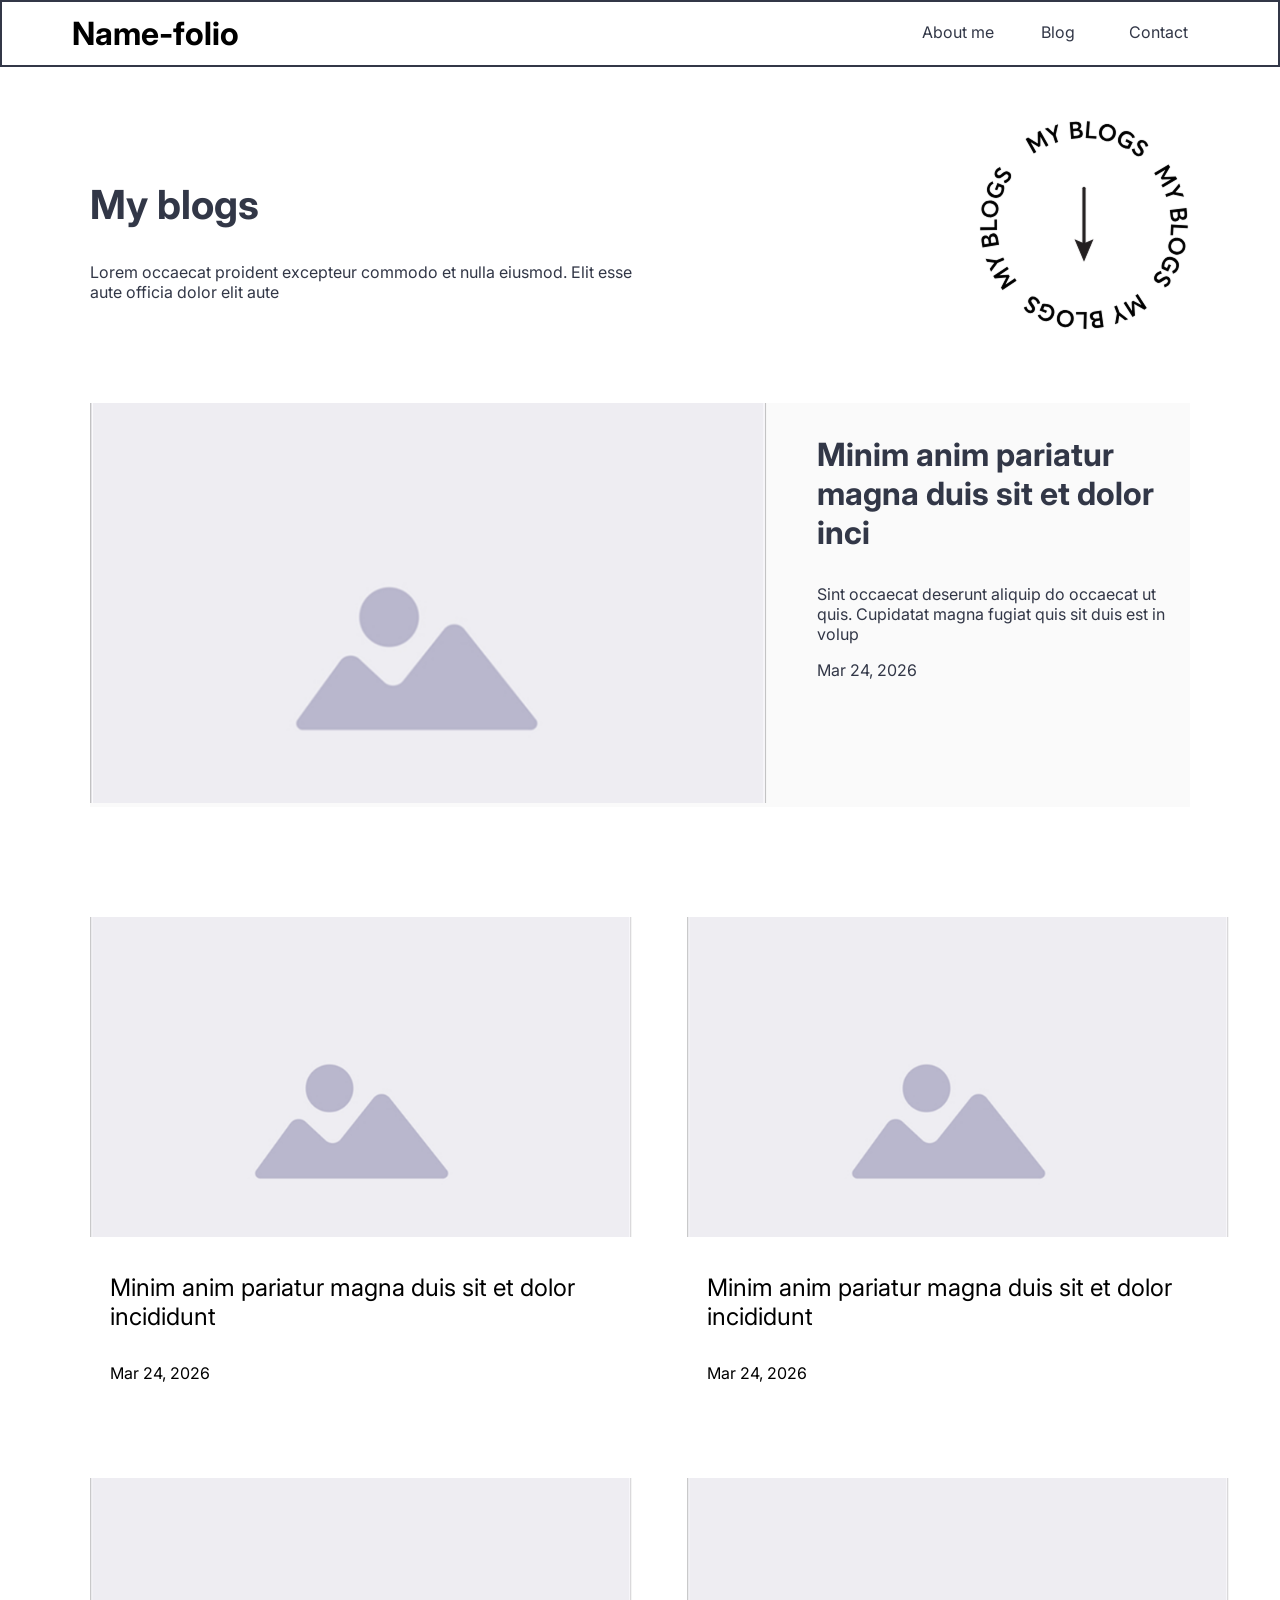
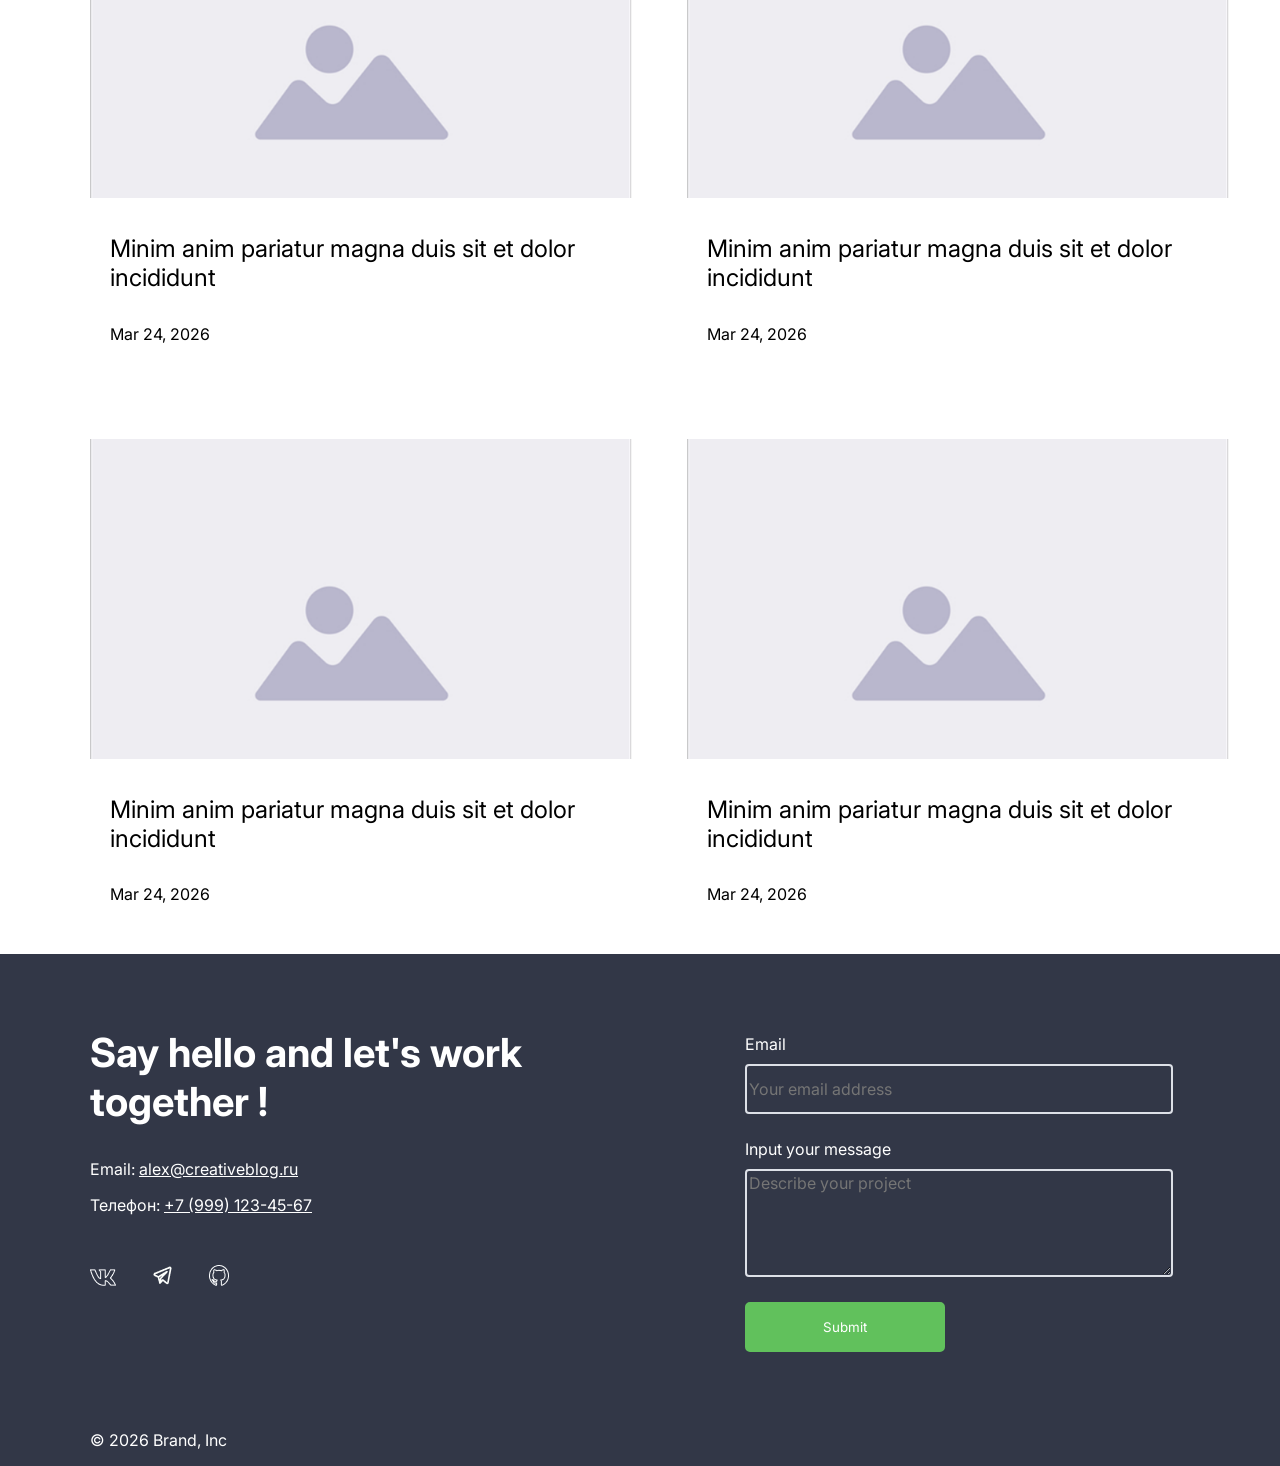
==== commit bee4fbb6: "commit34" ====
--- a/other.html
+++ b/other.html
@@ -3,58 +3,111 @@
 <head>
     <meta charset="UTF-8">
     <meta name="viewport" content="width=device-width, initial-scale=1.0">
-    <title>Блог</title>
+    <title>Главная</title>
+
+    <link rel="icon" href="assets/favicon.png" type="image/x-icon">
+
+    <link rel="preload" href="styles/fonts.css" as="style">
+    <link rel="stylesheet" href="styles/fonts.css">
+    <link rel="stylesheet" href="styles/main.css">
+
 </head>
 <body>
-    <header>
+    <header class="top-bar">
+        <h3 class="na1">Name-folio</h3> 
         <nav>
-            <ul>
-                <li><a href="index.html">Главная</a>  
-                <li><a href="#">Блог</a>
+            <ul class="flex-menu">
+                <li><a class="menu_a" href="index.html">About me</a></li>
+                <li><a class="menu_a" href="#">Blog</a></li>
+                <li><a class="menu_a"href="#contact">Contact</a></li>
             </ul>
         </nav>
     </header>
 
     <main>
-
-        <section>
-            <h2>Статьи</h2>
-            <article>
-                <h3>Как создать адаптивный дизайн за 30 минут</h3>
-                <p>Опубликовано: 15 декабря 2024</p>
-                <p>В этой статье я расскажу о ключевых принципах создания мобильных интерфейсов, которые одинаково хорошо выглядят на всех устройствах. Вы узнаете о медиа-запросах, гибких сетках и практических примерах кода, которые можно использовать прямо сейчас.</p>
-            </article>
-            <article>
-                <h3>Как создать адаптивный дизайн за 30 минут</h3>
-                <p>Опубликовано: 15 декабря 2024</p>
-                <p>В этой статье я расскажу о ключевых принципах создания мобильных интерфейсов, которые одинаково хорошо выглядят на всех устройствах. Вы узнаете о медиа-запросах, гибких сетках и практических примерах кода, которые можно использовать прямо сейчас.</p>
-            </article>
-            <article>
-                <h3>Как создать адаптивный дизайн за 30 минут</h3>
-                <p>Опубликовано: 15 декабря 2024</p>
-                <p>В этой статье я расскажу о ключевых принципах создания мобильных интерфейсов, которые одинаково хорошо выглядят на всех устройствах. Вы узнаете о медиа-запросах, гибких сетках и практических примерах кода, которые можно использовать прямо сейчас.</p>
-            </article>
-            <article>
-                <h3>Как создать адаптивный дизайн за 30 минут</h3>
-                <p>Опубликовано: 15 декабря 2024</p>
-                <p>В этой статье я расскажу о ключевых принципах создания мобильных интерфейсов, которые одинаково хорошо выглядят на всех устройствах. Вы узнаете о медиа-запросах, гибких сетках и практических примерах кода, которые можно использовать прямо сейчас.</p>
-            </article>
-            <article>
-                <h3>Как создать адаптивный дизайн за 30 минут</h3>
-                <p>Опубликовано: 15 декабря 2024</p>
-                <p>В этой статье я расскажу о ключевых принципах создания мобильных интерфейсов, которые одинаково хорошо выглядят на всех устройствах. Вы узнаете о медиа-запросах, гибких сетках и практических примерах кода, которые можно использовать прямо сейчас.</p>
-            </article>
+        <section class="myblog">
+            <div style="margin-top: 30px;">
+                <h2>My blogs</h2>
+                <p>Lorem occaecat proident excepteur commodo et nulla eiusmod. Elit esse aute officia dolor elit aute</p>
+            </div>
+            <div style="display: flex; justify-content: flex-end;">
+                <img class="blogs_img" src="assets/myblog.png" alt="">
+            </div>
         </section>
 
+        <section class="top_art">
+            <div>
+                <img class="b1_art_img" src="assets/art.png" alt="">
+            </div>
+            <div style="max-height: 400px;">
+                <h3>Minim anim pariatur magna duis sit et dolor inci</h3>
+                <p>Sint occaecat deserunt aliquip do occaecat ut quis. Cupidatat magna fugiat quis sit duis est in volup</p>
+                <time datetime="2026-03-24">Mar 24, 2026</time>
+            </div>
+        </section>
 
+        <section class="blog_art">
+            <article style="margin-top: 40px;">
+                <img class="blog_art_img" src="assets/art.png" alt="">
+                <div style="margin-left: 20px; margin-right: 20px;">
+                    <h4 class="h4-regular">Minim anim pariatur magna duis sit et dolor incididunt</h4>
+                    <time datetime="2026-03-24">Mar 24, 2026</time>            
+                </div>
+            </article>
+            <article style="margin-top: 40px;">
+                <img class="blog_art_img" src="assets/art.png" alt="">
+                <div style="margin-left: 20px; margin-right: 20px;">
+                    <h4 class="h4-regular">Minim anim pariatur magna duis sit et dolor incididunt</h4>
+                    <time datetime="2026-03-24">Mar 24, 2026</time>            
+                </div>
+            </article>
+            <article style="margin-top: 40px;">
+                <img class="blog_art_img" src="assets/art.png" alt="">
+                <div style="margin-left: 20px; margin-right: 20px;">
+                    <h4 class="h4-regular">Minim anim pariatur magna duis sit et dolor incididunt</h4>
+                    <time datetime="2026-03-24">Mar 24, 2026</time>            
+                </div>
+            </article>
+            <article style="margin-top: 40px;">
+                <img class="blog_art_img" src="assets/art.png" alt="">
+                <div style="margin-left: 20px; margin-right: 20px;">
+                    <h4 class="h4-regular">Minim anim pariatur magna duis sit et dolor incididunt</h4>
+                    <time datetime="2026-03-24">Mar 24, 2026</time>            
+                </div>
+            </article>
+            <article style="margin-top: 40px;">
+                <img class="blog_art_img" src="assets/art.png" alt="">
+                <div style="margin-left: 20px; margin-right: 20px;">
+                    <h4 class="h4-regular">Minim anim pariatur magna duis sit et dolor incididunt</h4>
+                    <time datetime="2026-03-24">Mar 24, 2026</time>            
+                </div>
+            </article>
+            <article style="margin-top: 40px;">
+                <img class="blog_art_img" src="assets/art.png" alt="">
+                <div style="margin-left: 20px; margin-right: 20px;">
+                    <h4 class="h4-regular">Minim anim pariatur magna duis sit et dolor incididunt</h4>
+                    <time datetime="2026-03-24">Mar 24, 2026</time>            
+                </div>
+            </article>
+            
+        </section>
 
     </main>
     <footer>
-        <h2>Контакты</h2>
-        <p>Email: alex@creativeblog.ru</p>
-        <p>Телефон: +7 (999) 123-45-67</p>
-        <h3>Социальные сети:</h3>
-        <p>Instagram | Twitter | Linkedln | Github</p>
+        <div class="footer_left">
+            <h2 id="contact">Say hello and let's work together !</h2>
+            <p>Email: <a href="mailto:alex@creativeblog.ru">alex@creativeblog.ru</a></p>
+            <p style="margin-bottom: 50px;">Телефон: <a href="tel:+79991234567">+7 (999) 123-45-67</a> </p>
+            <img src="assets/contacts.png" alt="">
+            <p style="margin-top: 140px;">© 2026 Brand, Inc</p>
+        </div>
+        <div class="footer_right">
+            <label for="email">Email</label>
+            <input type="email" required placeholder="Your email address">
+            <label for="message">Input your message</label>
+            <textarea placeholder="Describe your project" rows="5"></textarea>
+            <button>Submit</button>
+        </div>
     </footer>
 </body>
 </html>
--- a/styles/fonts.css
+++ b/styles/fonts.css
@@ -0,0 +1,139 @@
+/* cyrillic-ext */
+@font-face {
+    font-family: 'Inter';
+    font-style: italic;
+    font-weight: 100 900;
+    font-display: swap;
+    src: url('../assets/fonts/Inter/UcCm3FwrK3iLTcvnUwkT9nA2.woff2') format('woff2');
+    unicode-range: U+0460-052F, U+1C80-1C8A, U+20B4, U+2DE0-2DFF, U+A640-A69F, U+FE2E-FE2F;
+}
+
+/* cyrillic */
+@font-face {
+    font-family: 'Inter';
+    font-style: italic;
+    font-weight: 100 900;
+    font-display: swap;
+    src: url('../assets/fonts/Inter/UcCm3FwrK3iLTcvnUwAT9nA2.woff2') format('woff2');
+    unicode-range: U+0301, U+0400-045F, U+0490-0491, U+04B0-04B1, U+2116;
+}
+
+/* greek-ext */
+@font-face {
+    font-family: 'Inter';
+    font-style: italic;
+    font-weight: 100 900;
+    font-display: swap;
+    src: url('../assets/fonts/Inter/UcCm3FwrK3iLTcvnUwgT9nA2.woff2') format('woff2');
+    unicode-range: U+1F00-1FFF;
+}
+
+/* greek */
+@font-face {
+    font-family: 'Inter';
+    font-style: italic;
+    font-weight: 100 900;
+    font-display: swap;
+    src: url('../assets/fonts/Inter/UcCm3FwrK3iLTcvnUwcT9nA2.woff2') format('woff2');
+    unicode-range: U+0370-0377, U+037A-037F, U+0384-038A, U+038C, U+038E-03A1, U+03A3-03FF;
+}
+
+/* vietnamese */
+@font-face {
+    font-family: 'Inter';
+    font-style: italic;
+    font-weight: 100 900;
+    font-display: swap;
+    src: url('../assets/fonts/Inter/UcCm3FwrK3iLTcvnUwsT9nA2.woff2') format('woff2');
+    unicode-range: U+0102-0103, U+0110-0111, U+0128-0129, U+0168-0169, U+01A0-01A1, U+01AF-01B0, U+0300-0301, U+0303-0304, U+0308-0309, U+0323, U+0329, U+1EA0-1EF9, U+20AB;
+}
+
+/* latin-ext */
+@font-face {
+    font-family: 'Inter';
+    font-style: italic;
+    font-weight: 100 900;
+    font-display: swap;
+    src: url('../assets/fonts/Inter/UcCm3FwrK3iLTcvnUwoT9nA2.woff2') format('woff2');
+    unicode-range: U+0100-02BA, U+02BD-02C5, U+02C7-02CC, U+02CE-02D7, U+02DD-02FF, U+0304, U+0308, U+0329, U+1D00-1DBF, U+1E00-1E9F, U+1EF2-1EFF, U+2020, U+20A0-20AB, U+20AD-20C0, U+2113, U+2C60-2C7F, U+A720-A7FF;
+}
+
+/* latin */
+@font-face {
+    font-family: 'Inter';
+    font-style: italic;
+    font-weight: 100 900;
+    font-display: swap;
+    src: url('../assets/fonts/Inter/UcCm3FwrK3iLTcvnUwQT9g.woff2') format('woff2');
+    unicode-range: U+0000-00FF, U+0131, U+0152-0153, U+02BB-02BC, U+02C6, U+02DA, U+02DC, U+0304, U+0308, U+0329, U+2000-206F, U+20AC, U+2122, U+2191, U+2193, U+2212, U+2215, U+FEFF, U+FFFD;
+}
+
+/* cyrillic-ext */
+@font-face {
+    font-family: 'Inter';
+    font-style: normal;
+    font-weight: 100 900;
+    font-display: swap;
+    src: url('../assets/fonts/Inter/UcCo3FwrK3iLTcvvYwYL8g.woff2') format('woff2');
+    unicode-range: U+0460-052F, U+1C80-1C8A, U+20B4, U+2DE0-2DFF, U+A640-A69F, U+FE2E-FE2F;
+}
+
+/* cyrillic */
+@font-face {
+    font-family: 'Inter';
+    font-style: normal;
+    font-weight: 100 900;
+    font-display: swap;
+    src: url('../assets/fonts/Inter/UcCo3FwrK3iLTcvmYwYL8g.woff2') format('woff2');
+    unicode-range: U+0301, U+0400-045F, U+0490-0491, U+04B0-04B1, U+2116;
+}
+
+/* greek-ext */
+@font-face {
+    font-family: 'Inter';
+    font-style: normal;
+    font-weight: 100 900;
+    font-display: swap;
+    src: url('../assets/fonts/Inter/UcCo3FwrK3iLTcvuYwYL8g.woff2') format('woff2');
+    unicode-range: U+1F00-1FFF;
+}
+
+/* greek */
+@font-face {
+    font-family: 'Inter';
+    font-style: normal;
+    font-weight: 100 900;
+    font-display: swap;
+    src: url('../assets/fonts/Inter/UcCo3FwrK3iLTcvhYwYL8g.woff2') format('woff2');
+    unicode-range: U+0370-0377, U+037A-037F, U+0384-038A, U+038C, U+038E-03A1, U+03A3-03FF;
+}
+
+/* vietnamese */
+@font-face {
+    font-family: 'Inter';
+    font-style: normal;
+    font-weight: 100 900;
+    font-display: swap;
+    src: url('../assets/fonts/Inter/UcCo3FwrK3iLTcvtYwYL8g.woff2') format('woff2');
+    unicode-range: U+0102-0103, U+0110-0111, U+0128-0129, U+0168-0169, U+01A0-01A1, U+01AF-01B0, U+0300-0301, U+0303-0304, U+0308-0309, U+0323, U+0329, U+1EA0-1EF9, U+20AB;
+}
+
+/* latin-ext */
+@font-face {
+    font-family: 'Inter';
+    font-style: normal;
+    font-weight: 100 900;
+    font-display: swap;
+    src: url('../assets/fonts/Inter/UcCo3FwrK3iLTcvsYwYL8g.woff2') format('woff2');
+    unicode-range: U+0100-02BA, U+02BD-02C5, U+02C7-02CC, U+02CE-02D7, U+02DD-02FF, U+0304, U+0308, U+0329, U+1D00-1DBF, U+1E00-1E9F, U+1EF2-1EFF, U+2020, U+20A0-20AB, U+20AD-20C0, U+2113, U+2C60-2C7F, U+A720-A7FF;
+}
+
+/* latin */
+@font-face {
+    font-family: 'Inter';
+    font-style: normal;
+    font-weight: 100 900;
+    font-display: swap;
+    src: url('../assets/fonts/Inter/UcCo3FwrK3iLTcviYwY.woff2') format('woff2');
+    unicode-range: U+0000-00FF, U+0131, U+0152-0153, U+02BB-02BC, U+02C6, U+02DA, U+02DC, U+0304, U+0308, U+0329, U+2000-206F, U+20AC, U+2122, U+2191, U+2193, U+2212, U+2215, U+FEFF, U+FFFD;
+}
--- a/styles/fonts.css
+++ b/styles/fonts.css
@@ -0,0 +1,139 @@
+/* cyrillic-ext */
+@font-face {
+    font-family: 'Inter';
+    font-style: italic;
+    font-weight: 100 900;
+    font-display: swap;
+    src: url('../assets/fonts/Inter/UcCm3FwrK3iLTcvnUwkT9nA2.woff2') format('woff2');
+    unicode-range: U+0460-052F, U+1C80-1C8A, U+20B4, U+2DE0-2DFF, U+A640-A69F, U+FE2E-FE2F;
+}
+
+/* cyrillic */
+@font-face {
+    font-family: 'Inter';
+    font-style: italic;
+    font-weight: 100 900;
+    font-display: swap;
+    src: url('../assets/fonts/Inter/UcCm3FwrK3iLTcvnUwAT9nA2.woff2') format('woff2');
+    unicode-range: U+0301, U+0400-045F, U+0490-0491, U+04B0-04B1, U+2116;
+}
+
+/* greek-ext */
+@font-face {
+    font-family: 'Inter';
+    font-style: italic;
+    font-weight: 100 900;
+    font-display: swap;
+    src: url('../assets/fonts/Inter/UcCm3FwrK3iLTcvnUwgT9nA2.woff2') format('woff2');
+    unicode-range: U+1F00-1FFF;
+}
+
+/* greek */
+@font-face {
+    font-family: 'Inter';
+    font-style: italic;
+    font-weight: 100 900;
+    font-display: swap;
+    src: url('../assets/fonts/Inter/UcCm3FwrK3iLTcvnUwcT9nA2.woff2') format('woff2');
+    unicode-range: U+0370-0377, U+037A-037F, U+0384-038A, U+038C, U+038E-03A1, U+03A3-03FF;
+}
+
+/* vietnamese */
+@font-face {
+    font-family: 'Inter';
+    font-style: italic;
+    font-weight: 100 900;
+    font-display: swap;
+    src: url('../assets/fonts/Inter/UcCm3FwrK3iLTcvnUwsT9nA2.woff2') format('woff2');
+    unicode-range: U+0102-0103, U+0110-0111, U+0128-0129, U+0168-0169, U+01A0-01A1, U+01AF-01B0, U+0300-0301, U+0303-0304, U+0308-0309, U+0323, U+0329, U+1EA0-1EF9, U+20AB;
+}
+
+/* latin-ext */
+@font-face {
+    font-family: 'Inter';
+    font-style: italic;
+    font-weight: 100 900;
+    font-display: swap;
+    src: url('../assets/fonts/Inter/UcCm3FwrK3iLTcvnUwoT9nA2.woff2') format('woff2');
+    unicode-range: U+0100-02BA, U+02BD-02C5, U+02C7-02CC, U+02CE-02D7, U+02DD-02FF, U+0304, U+0308, U+0329, U+1D00-1DBF, U+1E00-1E9F, U+1EF2-1EFF, U+2020, U+20A0-20AB, U+20AD-20C0, U+2113, U+2C60-2C7F, U+A720-A7FF;
+}
+
+/* latin */
+@font-face {
+    font-family: 'Inter';
+    font-style: italic;
+    font-weight: 100 900;
+    font-display: swap;
+    src: url('../assets/fonts/Inter/UcCm3FwrK3iLTcvnUwQT9g.woff2') format('woff2');
+    unicode-range: U+0000-00FF, U+0131, U+0152-0153, U+02BB-02BC, U+02C6, U+02DA, U+02DC, U+0304, U+0308, U+0329, U+2000-206F, U+20AC, U+2122, U+2191, U+2193, U+2212, U+2215, U+FEFF, U+FFFD;
+}
+
+/* cyrillic-ext */
+@font-face {
+    font-family: 'Inter';
+    font-style: normal;
+    font-weight: 100 900;
+    font-display: swap;
+    src: url('../assets/fonts/Inter/UcCo3FwrK3iLTcvvYwYL8g.woff2') format('woff2');
+    unicode-range: U+0460-052F, U+1C80-1C8A, U+20B4, U+2DE0-2DFF, U+A640-A69F, U+FE2E-FE2F;
+}
+
+/* cyrillic */
+@font-face {
+    font-family: 'Inter';
+    font-style: normal;
+    font-weight: 100 900;
+    font-display: swap;
+    src: url('../assets/fonts/Inter/UcCo3FwrK3iLTcvmYwYL8g.woff2') format('woff2');
+    unicode-range: U+0301, U+0400-045F, U+0490-0491, U+04B0-04B1, U+2116;
+}
+
+/* greek-ext */
+@font-face {
+    font-family: 'Inter';
+    font-style: normal;
+    font-weight: 100 900;
+    font-display: swap;
+    src: url('../assets/fonts/Inter/UcCo3FwrK3iLTcvuYwYL8g.woff2') format('woff2');
+    unicode-range: U+1F00-1FFF;
+}
+
+/* greek */
+@font-face {
+    font-family: 'Inter';
+    font-style: normal;
+    font-weight: 100 900;
+    font-display: swap;
+    src: url('../assets/fonts/Inter/UcCo3FwrK3iLTcvhYwYL8g.woff2') format('woff2');
+    unicode-range: U+0370-0377, U+037A-037F, U+0384-038A, U+038C, U+038E-03A1, U+03A3-03FF;
+}
+
+/* vietnamese */
+@font-face {
+    font-family: 'Inter';
+    font-style: normal;
+    font-weight: 100 900;
+    font-display: swap;
+    src: url('../assets/fonts/Inter/UcCo3FwrK3iLTcvtYwYL8g.woff2') format('woff2');
+    unicode-range: U+0102-0103, U+0110-0111, U+0128-0129, U+0168-0169, U+01A0-01A1, U+01AF-01B0, U+0300-0301, U+0303-0304, U+0308-0309, U+0323, U+0329, U+1EA0-1EF9, U+20AB;
+}
+
+/* latin-ext */
+@font-face {
+    font-family: 'Inter';
+    font-style: normal;
+    font-weight: 100 900;
+    font-display: swap;
+    src: url('../assets/fonts/Inter/UcCo3FwrK3iLTcvsYwYL8g.woff2') format('woff2');
+    unicode-range: U+0100-02BA, U+02BD-02C5, U+02C7-02CC, U+02CE-02D7, U+02DD-02FF, U+0304, U+0308, U+0329, U+1D00-1DBF, U+1E00-1E9F, U+1EF2-1EFF, U+2020, U+20A0-20AB, U+20AD-20C0, U+2113, U+2C60-2C7F, U+A720-A7FF;
+}
+
+/* latin */
+@font-face {
+    font-family: 'Inter';
+    font-style: normal;
+    font-weight: 100 900;
+    font-display: swap;
+    src: url('../assets/fonts/Inter/UcCo3FwrK3iLTcviYwY.woff2') format('woff2');
+    unicode-range: U+0000-00FF, U+0131, U+0152-0153, U+02BB-02BC, U+02C6, U+02DA, U+02DC, U+0304, U+0308, U+0329, U+2000-206F, U+20AC, U+2122, U+2191, U+2193, U+2212, U+2215, U+FEFF, U+FFFD;
+}
--- a/styles/main.css
+++ b/styles/main.css
@@ -0,0 +1,403 @@
+* {
+    font-family: "Inter", sans-serif;
+    box-sizing: border-box;
+}
+
+body{
+    margin: 0;
+}
+
+h1 {
+    font-size: 52px;
+    font-weight: 700;
+}
+
+h2 {
+    font-size: 40px;
+    font-weight: 700;
+}
+
+h3 {
+    font-size: 32px;
+    font-weight: 700;
+}
+
+.h4-bold {
+    font-size: 24px;
+    font-weight: 700;
+}
+
+.h4-regular {
+    font-size: 24px;
+    font-weight: 400;
+}
+
+section p {
+    font-size: 16px;
+    font-weight: 400;
+}
+
+.top-bar{
+    z-index: 2;
+    background-color: white;
+    border: 2px solid #323747;
+    position: sticky;
+    top: 0;
+    display: flex;
+    flex-direction: row;
+}
+
+.na1{
+    margin: 12px 70px;
+}
+
+nav{
+    margin-left: auto;
+}
+
+.flex-menu {
+    display: flex;
+    flex-direction: row;
+    margin: 20px 70px 0px 0px
+}
+
+nav ul li{
+    display: inline-block;
+    list-style: none;
+    height: 25px;
+    width: 100px;
+    text-align: center;
+}
+
+.menu_a{
+    text-decoration: none;
+    color: #323747;
+
+}
+
+.menu_a:hover {
+    color: #61C15C;
+    font-weight: 700;
+}
+
+.section_top{
+    color: #323747;
+    display: grid;
+    grid-template-columns: 1fr 1fr;
+    grid-gap: 50px;
+}
+
+.top_img{
+    position: relative;
+}
+
+.img1{
+    width: 546px;
+    height: 655px;
+    border-radius: 50%/40%;
+    margin: 10px 0px 0px 100px
+}
+
+.img2{
+    position: absolute;
+    margin: 254px 0px 0px -670px
+}
+
+.top_info{
+    margin: 200px 0px 0px 90px
+}
+
+.link_skills{
+    text-decoration: none;
+    color: #61C15C;
+}
+
+.link_skills::after{
+    content: ">";
+    text-decoration: none;
+    color: #61C15C;
+}
+
+.link_skills:hover{
+    text-decoration: none;
+    color: #323747;
+    font-weight: 700;
+}
+
+.link_skills:hover::after{
+    content: ">";
+    text-decoration: none;
+    color: #323747;
+}
+
+.articles{
+    display: flex;
+    flex-direction: column;
+}
+
+.art_img{
+    max-height: 400px;
+}
+
+.art{    
+    margin: 50px 90px 0px 90px;
+    display: grid;
+    grid-template-columns: 1fr 1fr;
+}
+
+.art_text{
+    margin: 40px 30px 0px 40px;
+    margin-bottom: 150px;
+    color: #323747;
+}
+
+.link_posts_d{
+    display: flex;
+    justify-content: center;
+    align-items: center;
+    margin: 30px 0px 30px 0px;
+}
+.link_posts{
+    text-decoration: none;
+    color: #61C15C;
+    display: flex;
+    justify-content: center;
+    align-items: center;
+    height: 50px;
+    width: 200px;
+    border: 2px solid #61C15C;
+    border-radius: 5px;
+}
+
+.link_posts:hover{
+    color: #323747;
+    font-weight: 700;
+}
+
+#skills {
+    scroll-margin-top: 80px;
+    color: #323747;
+}
+
+.skillss{
+    margin: 40px 90px 0px 90px;
+    color: #323747;
+}
+
+.skill_grid{
+    display: grid;
+    grid-template-columns: 1fr 1fr 1fr;
+    grid-gap: 55px;
+}
+
+.mywork{
+    margin: 100px 90px 0px 90px;
+    color: #323747;
+    display: grid;
+    grid-template-columns: 1fr 1fr;
+    grid-gap: 55px;
+}
+
+.articles_work{
+    margin: 30px 0px 0px 0px;
+}
+
+.work{
+    display: grid;
+    grid-template-columns: 20% 80%;
+}
+
+.work_img{
+    margin: 30px 0px 0px 0px;
+}
+
+.hobby{
+    margin: 100px 90px 0px 90px;
+    display: grid;
+    grid-template-columns: 1fr 1fr;
+    grid-gap: 30px;
+    color: #323747;
+}
+
+.hobby_left{
+    display: grid;
+    grid-template-columns: 1fr 1fr;
+    grid-gap: 30px;
+}
+
+.hobby_right{
+    margin: 43px 0px 0px 0px;
+    display: flex;
+    flex-direction: column;
+}
+
+.hobby_img2{
+    margin: 0px 0px 21px 0px;
+    max-width: 450px;
+}
+
+footer{
+    margin: 50px 0px 0px 0px;
+    background-color: #323747;
+    color: white;
+    display: grid;
+    grid-template-columns: 1fr 1fr;
+    grid-gap: 30px;
+}
+
+.footer_left{
+    margin: 40px 0px 0px 90px;
+}
+
+.footer_right{
+    margin: 80px 0px 0px 90px;
+    display: flex;
+    flex-direction: column;
+}
+
+footer a{
+    color: white;
+}
+
+footer input{
+    margin: 10px 0px 25px 0px;
+    width: 80%;
+    min-height: 50px;
+    font-size: 16px;
+    border: 2px solid #DDE0E7;
+    border-radius: 4px;
+    color: #DDE0E7;
+    background-color: #323747;
+}
+
+footer textarea{
+    margin: 10px 0px 0px 0px;
+    width: 80%;
+    font-size: 16px;
+    border: 2px solid #DDE0E7;
+    border-radius: 4px;
+    color: #DDE0E7;
+    background-color: #323747;
+    
+}
+
+footer button{
+    margin: 25px 0px 0px 0px;
+    background-color: #61C15C;
+    color: white;
+    height: 50px;
+    width: 200px;
+    border: 2px solid #61C15C;
+    border-radius: 5px;
+}
+
+footer button:hover{
+    background-color: #323747;
+    color: #61C15C;
+    height: 50px;
+    width: 200px;
+    font-weight: 700;
+    border: 2px solid #61C15C;
+    border-radius: 5px;
+}
+
+.myblog{
+    margin: 50px 0px 0px 90px;
+    color: #323747;
+    display: grid;
+    grid-template-columns: 1fr 1fr;
+    grid-gap: 50px;
+}
+
+.blogs_img{
+    margin-right: 90px;
+}
+
+.top_art{    
+    margin: 70px 90px 0px 90px;
+    display: grid;
+    grid-template-columns: 1fr 1fr;
+    grid-gap: 50px;
+    color: #323747;
+    background-color: #FAFAFA;
+}
+
+.b1_art_img{
+    max-height: 400px;
+}
+
+.blog_art{
+    margin: 70px 90px 0px 90px;
+    display: grid;
+    grid-template-columns: 1fr 1fr 1fr;
+    grid-gap: 55px;
+}
+
+@media(max-width: 1400px){
+    .blog_art{
+        display: grid;
+        grid-template-columns: 1fr 1fr;
+        grid-gap: 55px;
+    }
+}
+
+@media(max-width: 1100px){
+    .b1_art_img{
+        max-height: 200px;
+    }
+}
+
+@media(max-width: 800px){
+    .blog_art{
+        display: grid;
+        grid-template-columns: 1fr;
+        grid-gap: 55px;
+    }
+}
+
+.blog_art_img{
+    max-height: 320px;
+}
+
+.img_container {
+    position: relative;
+    display: inline-block;
+    max-height: 552px;
+    max-width: 268px;
+}
+
+.hobby_img {
+    display: block;
+    max-height: 552px;
+    max-width: 268px;
+}
+
+.over {
+    position: absolute;
+    top: 0;
+    left: 0;
+    width: 100%;
+    height: 100%;
+    background-color: rgba(50, 55, 71, 0.7);
+    color: #FFFFFF;
+    border-radius: 5px;
+    
+    opacity: 0;
+    visibility: hidden;
+    transition: opacity 0.5s ease-in-out, visibility 0.5s ease-in-out;
+}
+
+.text {
+    margin: 20px;
+    transform: translateY(200px);
+    transition: transform 0.5s ease-in-out;
+}
+
+.img_container:hover .over {
+    opacity: 1;
+    visibility: visible;
+}
+
+.img_container:hover .text {
+    transform: translateY(0);
+}
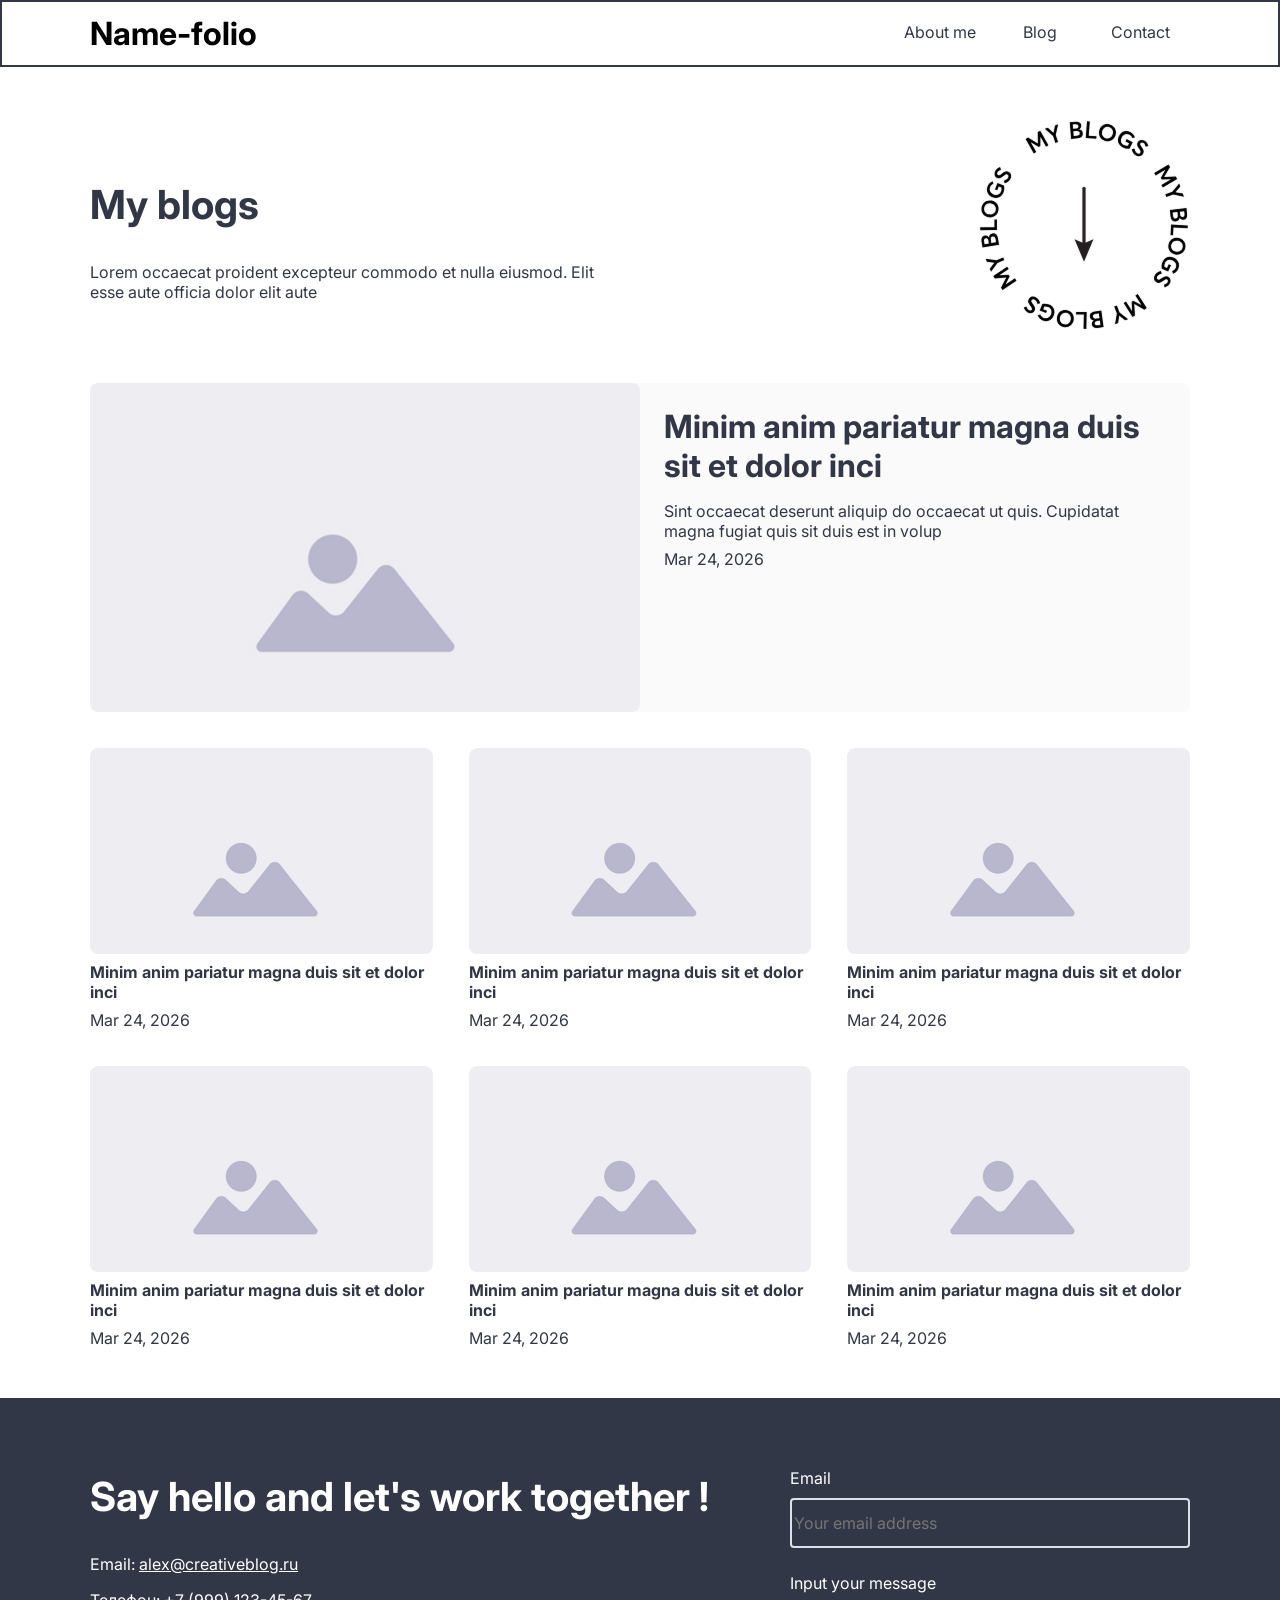
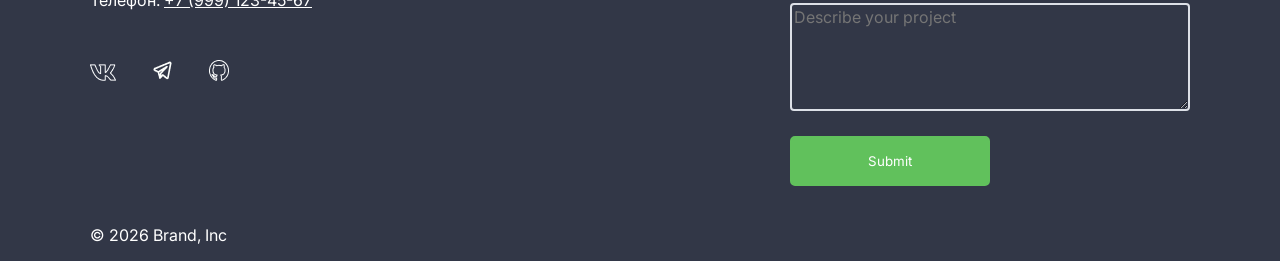
==== commit 464bf565: "commit_lesson34_2" ====
--- a/other.html
+++ b/other.html
@@ -12,101 +12,124 @@
     <link rel="stylesheet" href="styles/main.css">
 
 </head>
-<body>
+<body class="body-text-blog">
+
     <header class="top-bar">
-        <h3 class="na1">Name-folio</h3> 
-        <nav>
+        <dev class="top-bar-container">
+            <h3 class="na1">Name-folio</h3> 
+            <nav>
             <ul class="flex-menu">
                 <li><a class="menu_a" href="index.html">About me</a></li>
                 <li><a class="menu_a" href="#">Blog</a></li>
                 <li><a class="menu_a"href="#contact">Contact</a></li>
             </ul>
-        </nav>
+            </nav>
+        </dev>
     </header>
 
     <main>
+        <div class="blog-container">
         <section class="myblog">
-            <div style="margin-top: 30px;">
+            <div class="myblog_text">
                 <h2>My blogs</h2>
                 <p>Lorem occaecat proident excepteur commodo et nulla eiusmod. Elit esse aute officia dolor elit aute</p>
             </div>
-            <div style="display: flex; justify-content: flex-end;">
-                <img class="blogs_img" src="assets/myblog.png" alt="">
+            <div class="myblog_img_cont">
+                <img src="assets/myblog.png" alt="">
             </div>
-        </section>
+        </section> 
 
-        <section class="top_art">
-            <div>
-                <img class="b1_art_img" src="assets/art.png" alt="">
-            </div>
-            <div style="max-height: 400px;">
-                <h3>Minim anim pariatur magna duis sit et dolor inci</h3>
-                <p>Sint occaecat deserunt aliquip do occaecat ut quis. Cupidatat magna fugiat quis sit duis est in volup</p>
-                <time datetime="2026-03-24">Mar 24, 2026</time>
-            </div>
-        </section>
-
-        <section class="blog_art">
-            <article style="margin-top: 40px;">
-                <img class="blog_art_img" src="assets/art.png" alt="">
-                <div style="margin-left: 20px; margin-right: 20px;">
-                    <h4 class="h4-regular">Minim anim pariatur magna duis sit et dolor incididunt</h4>
-                    <time datetime="2026-03-24">Mar 24, 2026</time>            
+        <section class="article-container">
+            <article class="blog-article">
+                <div class="blog-article-img">
+                    <img src="assets/art.png" alt="">
+                </div>
+                <div class="blog-article-text">
+                    <h4 class="blog-article-title">Minim anim pariatur magna duis sit et dolor inci</h4>
+                    <p class="blog-article-description">Sint occaecat deserunt aliquip do occaecat ut quis. Cupidatat magna fugiat quis sit duis est in volup</p>
+                    <time datetime="2026-03-24">Mar 24, 2026</time>
                 </div>
             </article>
-            <article style="margin-top: 40px;">
-                <img class="blog_art_img" src="assets/art.png" alt="">
-                <div style="margin-left: 20px; margin-right: 20px;">
-                    <h4 class="h4-regular">Minim anim pariatur magna duis sit et dolor incididunt</h4>
-                    <time datetime="2026-03-24">Mar 24, 2026</time>            
+            <article class="blog-article">
+                <div class="blog-article-img">
+                    <img src="assets/art.png" alt="">
+                </div>
+                <div class="blog-article-text">
+                    <h4 class="blog-article-title">Minim anim pariatur magna duis sit et dolor inci</h4>
+                    <p class="blog-article-description">Sint occaecat deserunt aliquip do occaecat ut quis. Cupidatat magna fugiat quis sit duis est in volup</p>
+                    <time datetime="2026-03-24">Mar 24, 2026</time>
                 </div>
             </article>
-            <article style="margin-top: 40px;">
-                <img class="blog_art_img" src="assets/art.png" alt="">
-                <div style="margin-left: 20px; margin-right: 20px;">
-                    <h4 class="h4-regular">Minim anim pariatur magna duis sit et dolor incididunt</h4>
-                    <time datetime="2026-03-24">Mar 24, 2026</time>            
+            <article class="blog-article">
+                <div class="blog-article-img">
+                    <img src="assets/art.png" alt="">
+                </div>
+                <div class="blog-article-text">
+                    <h4 class="blog-article-title">Minim anim pariatur magna duis sit et dolor inci</h4>
+                    <p class="blog-article-description">Sint occaecat deserunt aliquip do occaecat ut quis. Cupidatat magna fugiat quis sit duis est in volup</p>
+                    <time datetime="2026-03-24">Mar 24, 2026</time>
                 </div>
             </article>
-            <article style="margin-top: 40px;">
-                <img class="blog_art_img" src="assets/art.png" alt="">
-                <div style="margin-left: 20px; margin-right: 20px;">
-                    <h4 class="h4-regular">Minim anim pariatur magna duis sit et dolor incididunt</h4>
-                    <time datetime="2026-03-24">Mar 24, 2026</time>            
+            <article class="blog-article">
+                <div class="blog-article-img">
+                    <img src="assets/art.png" alt="">
+                </div>
+                <div class="blog-article-text">
+                    <h4 class="blog-article-title">Minim anim pariatur magna duis sit et dolor inci</h4>
+                    <p class="blog-article-description">Sint occaecat deserunt aliquip do occaecat ut quis. Cupidatat magna fugiat quis sit duis est in volup</p>
+                    <time datetime="2026-03-24">Mar 24, 2026</time>
                 </div>
             </article>
-            <article style="margin-top: 40px;">
-                <img class="blog_art_img" src="assets/art.png" alt="">
-                <div style="margin-left: 20px; margin-right: 20px;">
-                    <h4 class="h4-regular">Minim anim pariatur magna duis sit et dolor incididunt</h4>
-                    <time datetime="2026-03-24">Mar 24, 2026</time>            
+            <article class="blog-article">
+                <div class="blog-article-img">
+                    <img src="assets/art.png" alt="">
+                </div>
+                <div class="blog-article-text">
+                    <h4 class="blog-article-title">Minim anim pariatur magna duis sit et dolor inci</h4>
+                    <p class="blog-article-description">Sint occaecat deserunt aliquip do occaecat ut quis. Cupidatat magna fugiat quis sit duis est in volup</p>
+                    <time datetime="2026-03-24">Mar 24, 2026</time>
                 </div>
             </article>
-            <article style="margin-top: 40px;">
-                <img class="blog_art_img" src="assets/art.png" alt="">
-                <div style="margin-left: 20px; margin-right: 20px;">
-                    <h4 class="h4-regular">Minim anim pariatur magna duis sit et dolor incididunt</h4>
-                    <time datetime="2026-03-24">Mar 24, 2026</time>            
+            <article class="blog-article">
+                <div class="blog-article-img">
+                    <img src="assets/art.png" alt="">
+                </div>
+                <div class="blog-article-text">
+                    <h4 class="blog-article-title">Minim anim pariatur magna duis sit et dolor inci</h4>
+                    <p class="blog-article-description">Sint occaecat deserunt aliquip do occaecat ut quis. Cupidatat magna fugiat quis sit duis est in volup</p>
+                    <time datetime="2026-03-24">Mar 24, 2026</time>
                 </div>
             </article>
-            
+            <article class="blog-article">
+                <div class="blog-article-img">
+                    <img src="assets/art.png" alt="">
+                </div>
+                <div class="blog-article-text">
+                    <h4 class="blog-article-title">Minim anim pariatur magna duis sit et dolor inci</h4>
+                    <p class="blog-article-description">Sint occaecat deserunt aliquip do occaecat ut quis. Cupidatat magna fugiat quis sit duis est in volup</p>
+                    <time datetime="2026-03-24">Mar 24, 2026</time>
+                </div>
+            </article>
         </section>
+        </div>
+    </main>
 
-    </main>
-    <footer>
-        <div class="footer_left">
-            <h2 id="contact">Say hello and let's work together !</h2>
-            <p>Email: <a href="mailto:alex@creativeblog.ru">alex@creativeblog.ru</a></p>
-            <p style="margin-bottom: 50px;">Телефон: <a href="tel:+79991234567">+7 (999) 123-45-67</a> </p>
-            <img src="assets/contacts.png" alt="">
-            <p style="margin-top: 140px;">© 2026 Brand, Inc</p>
-        </div>
-        <div class="footer_right">
-            <label for="email">Email</label>
-            <input type="email" required placeholder="Your email address">
-            <label for="message">Input your message</label>
-            <textarea placeholder="Describe your project" rows="5"></textarea>
-            <button>Submit</button>
+    <footer class="footer">
+        <div class="footer-container footer-content">
+            <section class="contact-info">
+                <h2 id="contact">Say hello and let's work together !</h2>
+                <p>Email: <a href="mailto:alex@creativeblog.ru">alex@creativeblog.ru</a></p>
+                <p class="footer_links">Телефон: <a href="tel:+79991234567">+7 (999) 123-45-67</a> </p>
+                <img src="assets/contacts.png" alt="">
+                <p class="footer_brand">© 2026 Brand, Inc</p>
+            </section>
+            <section class="send-email">
+                <label for="email">Email</label>
+                <input type="email" required placeholder="Your email address">
+                <label for="message">Input your message</label>
+                <textarea placeholder="Describe your project" rows="5"></textarea>
+                <button>Submit</button>
+            </section>
         </div>
     </footer>
 </body>
--- a/styles/main.css
+++ b/styles/main.css
@@ -1,13 +1,25 @@
-* {
+@import url(./header.css);
+@import url(./footer.css);
+@import url(./blog.css);
+
+*{
     font-family: "Inter", sans-serif;
     box-sizing: border-box;
 }
 
 body{
     margin: 0;
-}
-
-h1 {
+    --top-bar-color: white;
+    --d-color: #323747;
+    --g-color: #61C15C;
+    --lr-color: #FEF3EF;
+    --lg-color: #F4FBF4;
+    --o-color: #DB5E31;
+    --footer-color: #DDE0E7;
+    --blog-top-art-color: #FAFAFA;
+}
+
+.site-title {
     font-size: 52px;
     font-weight: 700;
 }
@@ -37,51 +49,13 @@
     font-weight: 400;
 }
 
-.top-bar{
-    z-index: 2;
-    background-color: white;
-    border: 2px solid #323747;
-    position: sticky;
-    top: 0;
-    display: flex;
-    flex-direction: row;
-}
-
-.na1{
-    margin: 12px 70px;
-}
-
-nav{
-    margin-left: auto;
-}
-
-.flex-menu {
-    display: flex;
-    flex-direction: row;
-    margin: 20px 70px 0px 0px
-}
-
-nav ul li{
-    display: inline-block;
-    list-style: none;
-    height: 25px;
-    width: 100px;
-    text-align: center;
-}
-
-.menu_a{
-    text-decoration: none;
-    color: #323747;
-
-}
-
-.menu_a:hover {
-    color: #61C15C;
-    font-weight: 700;
+.aboutme-container{
+    max-width: 1200px;
+    margin: 0 auto;
 }
 
 .section_top{
-    color: #323747;
+    color: var(--d-color);
     display: grid;
     grid-template-columns: 1fr 1fr;
     grid-gap: 50px;
@@ -89,66 +63,93 @@
 
 .top_img{
     position: relative;
+    place-self: flex-end;
 }
 
 .img1{
     width: 546px;
     height: 655px;
     border-radius: 50%/40%;
-    margin: 10px 0px 0px 100px
+    padding: 10px 50px 0px 0px
 }
 
 .img2{
     position: absolute;
-    margin: 254px 0px 0px -670px
+    top: 50%;
+    left: -56px;
+    transform: translate(0, -50%);
 }
 
 .top_info{
-    margin: 200px 0px 0px 90px
+    padding: 200px 0px 0px 50px
 }
 
 .link_skills{
     text-decoration: none;
-    color: #61C15C;
+    color: var(--g-color);
 }
 
 .link_skills::after{
     content: ">";
     text-decoration: none;
-    color: #61C15C;
+    color: var(--g-color);
 }
 
 .link_skills:hover{
     text-decoration: none;
-    color: #323747;
+    color: var(--d-color);
     font-weight: 700;
 }
 
 .link_skills:hover::after{
     content: ">";
     text-decoration: none;
-    color: #323747;
-}
-
-.articles{
-    display: flex;
-    flex-direction: column;
-}
-
-.art_img{
-    max-height: 400px;
-}
-
-.art{    
-    margin: 50px 90px 0px 90px;
-    display: grid;
-    grid-template-columns: 1fr 1fr;
-}
-
-.art_text{
-    margin: 40px 30px 0px 40px;
-    margin-bottom: 150px;
-    color: #323747;
+    color: var(--d-color);
+}
+
+.main-article-list{
+    max-width: 1100px;
+    margin: 0 auto;
+    margin-top: 50px;
+}
+
+.main-article-img{
+    flex: 1 0 50%;
+}
+
+.main-article-img img{
+    object-fit: cover;
+    min-height: 100%;
+    width: 100%;
+}
+
+.main-article{
+    display: flex;
+    border-radius: 8px;
+    overflow: hidden;
+    margin-bottom: 34px;
+    max-height: 350px;
+}
+
+.main-article-list .main-article:nth-child(odd) .art-backcolor{ 
+	background-color: var(--lr-color);
+}
+
+.main-article-list .main-article:nth-child(even) .art-backcolor{ 
+	background-color: var(--lg-color);    
+} 
+
+.main-article-list .main-article:nth-child(odd) .art-title{
+    color: var(--o-color);
+}
+
+.main-article-list .main-article:nth-child(even) .art-title{
+    color: var(--g-color);
+}
+
+.main-article-text {
+  padding: 16px 24px;
+  color: var(--d-color);
 }
 
 .link_posts_d{
@@ -159,29 +160,30 @@
 }
 .link_posts{
     text-decoration: none;
-    color: #61C15C;
+    color: var(--g-color);
     display: flex;
     justify-content: center;
     align-items: center;
     height: 50px;
     width: 200px;
-    border: 2px solid #61C15C;
+    border: 2px solid var(--g-color);
     border-radius: 5px;
 }
 
 .link_posts:hover{
-    color: #323747;
+    color: var(--d-color);
     font-weight: 700;
 }
 
 #skills {
     scroll-margin-top: 80px;
-    color: #323747;
+    color: var(--d-color);
 }
 
 .skillss{
-    margin: 40px 90px 0px 90px;
-    color: #323747;
+    margin: 40px 0px 0px 0px;
+    padding: 0px 50px 0px 50px;
+    color: var(--d-color);
 }
 
 .skill_grid{
@@ -191,8 +193,9 @@
 }
 
 .mywork{
-    margin: 100px 90px 0px 90px;
-    color: #323747;
+    margin: 100px 0px 0px 0px;
+    padding: 0px 50px 0px 50px;
+    color: var(--d-color);
     display: grid;
     grid-template-columns: 1fr 1fr;
     grid-gap: 55px;
@@ -212,164 +215,57 @@
 }
 
 .hobby{
-    margin: 100px 90px 0px 90px;
-    display: grid;
-    grid-template-columns: 1fr 1fr;
-    grid-gap: 30px;
-    color: #323747;
-}
-
-.hobby_left{
-    display: grid;
-    grid-template-columns: 1fr 1fr;
-    grid-gap: 30px;
-}
-
-.hobby_right{
-    margin: 43px 0px 0px 0px;
-    display: flex;
-    flex-direction: column;
+    margin: 100px 0px 50px 0px;
+    padding: 0px 50px 0px 50px;
+    color: var(--d-color);
+}
+
+.hobby-title{
+    display: flex;
+    gap: 50px;
+}
+
+.hobby-title-item1{
+  flex: 1;
+}
+
+.hobby-title-item2{
+  flex: 1;
+  margin: 40px 0px;
+}
+
+
+.hobby-grid-container{
+    position: relative;
+	display: grid;
+	gap: 40px;
+	grid-template-columns: repeat(4, 1fr);
+	grid-template-rows: repeat(2, 264px);
+}
+
+.hobby-item{
+    position: relative;
+}
+
+.hobby-item:nth-child(-n+2) {
+	grid-row: span 2;
+}
+
+.hobby-item:nth-child(n+3):nth-child(-n+4) {
+	grid-column: span 2;
 }
 
 .hobby_img2{
-    margin: 0px 0px 21px 0px;
-    max-width: 450px;
-}
-
-footer{
-    margin: 50px 0px 0px 0px;
-    background-color: #323747;
-    color: white;
-    display: grid;
-    grid-template-columns: 1fr 1fr;
-    grid-gap: 30px;
-}
-
-.footer_left{
-    margin: 40px 0px 0px 90px;
-}
-
-.footer_right{
-    margin: 80px 0px 0px 90px;
-    display: flex;
-    flex-direction: column;
-}
-
-footer a{
-    color: white;
-}
-
-footer input{
-    margin: 10px 0px 25px 0px;
-    width: 80%;
-    min-height: 50px;
-    font-size: 16px;
-    border: 2px solid #DDE0E7;
-    border-radius: 4px;
-    color: #DDE0E7;
-    background-color: #323747;
-}
-
-footer textarea{
-    margin: 10px 0px 0px 0px;
-    width: 80%;
-    font-size: 16px;
-    border: 2px solid #DDE0E7;
-    border-radius: 4px;
-    color: #DDE0E7;
-    background-color: #323747;
-    
-}
-
-footer button{
-    margin: 25px 0px 0px 0px;
-    background-color: #61C15C;
-    color: white;
-    height: 50px;
-    width: 200px;
-    border: 2px solid #61C15C;
-    border-radius: 5px;
-}
-
-footer button:hover{
-    background-color: #323747;
-    color: #61C15C;
-    height: 50px;
-    width: 200px;
-    font-weight: 700;
-    border: 2px solid #61C15C;
-    border-radius: 5px;
-}
-
-.myblog{
-    margin: 50px 0px 0px 90px;
-    color: #323747;
-    display: grid;
-    grid-template-columns: 1fr 1fr;
-    grid-gap: 50px;
-}
-
-.blogs_img{
-    margin-right: 90px;
-}
-
-.top_art{    
-    margin: 70px 90px 0px 90px;
-    display: grid;
-    grid-template-columns: 1fr 1fr;
-    grid-gap: 50px;
-    color: #323747;
-    background-color: #FAFAFA;
-}
-
-.b1_art_img{
-    max-height: 400px;
-}
-
-.blog_art{
-    margin: 70px 90px 0px 90px;
-    display: grid;
-    grid-template-columns: 1fr 1fr 1fr;
-    grid-gap: 55px;
-}
-
-@media(max-width: 1400px){
-    .blog_art{
-        display: grid;
-        grid-template-columns: 1fr 1fr;
-        grid-gap: 55px;
-    }
-}
-
-@media(max-width: 1100px){
-    .b1_art_img{
-        max-height: 200px;
-    }
-}
-
-@media(max-width: 800px){
-    .blog_art{
-        display: grid;
-        grid-template-columns: 1fr;
-        grid-gap: 55px;
-    }
-}
-
-.blog_art_img{
-    max-height: 320px;
-}
-
-.img_container {
-    position: relative;
-    display: inline-block;
-    max-height: 552px;
-    max-width: 268px;
+    width: 100%;
+    height: 100%;
+    object-fit: cover;
 }
 
 .hobby_img {
     display: block;
-    max-height: 552px;
-    max-width: 268px;
+    width: 100%;
+    height: 100%;
+    object-fit: cover;
 }
 
 .over {
@@ -379,7 +275,7 @@
     width: 100%;
     height: 100%;
     background-color: rgba(50, 55, 71, 0.7);
-    color: #FFFFFF;
+    color: var(--top-bar-color);
     border-radius: 5px;
     
     opacity: 0;
@@ -387,7 +283,7 @@
     transition: opacity 0.5s ease-in-out, visibility 0.5s ease-in-out;
 }
 
-.text {
+.hobby-text {
     margin: 20px;
     transform: translateY(200px);
     transition: transform 0.5s ease-in-out;
@@ -398,6 +294,6 @@
     visibility: visible;
 }
 
-.img_container:hover .text {
+.img_container:hover .hobby-text {
     transform: translateY(0);
 }
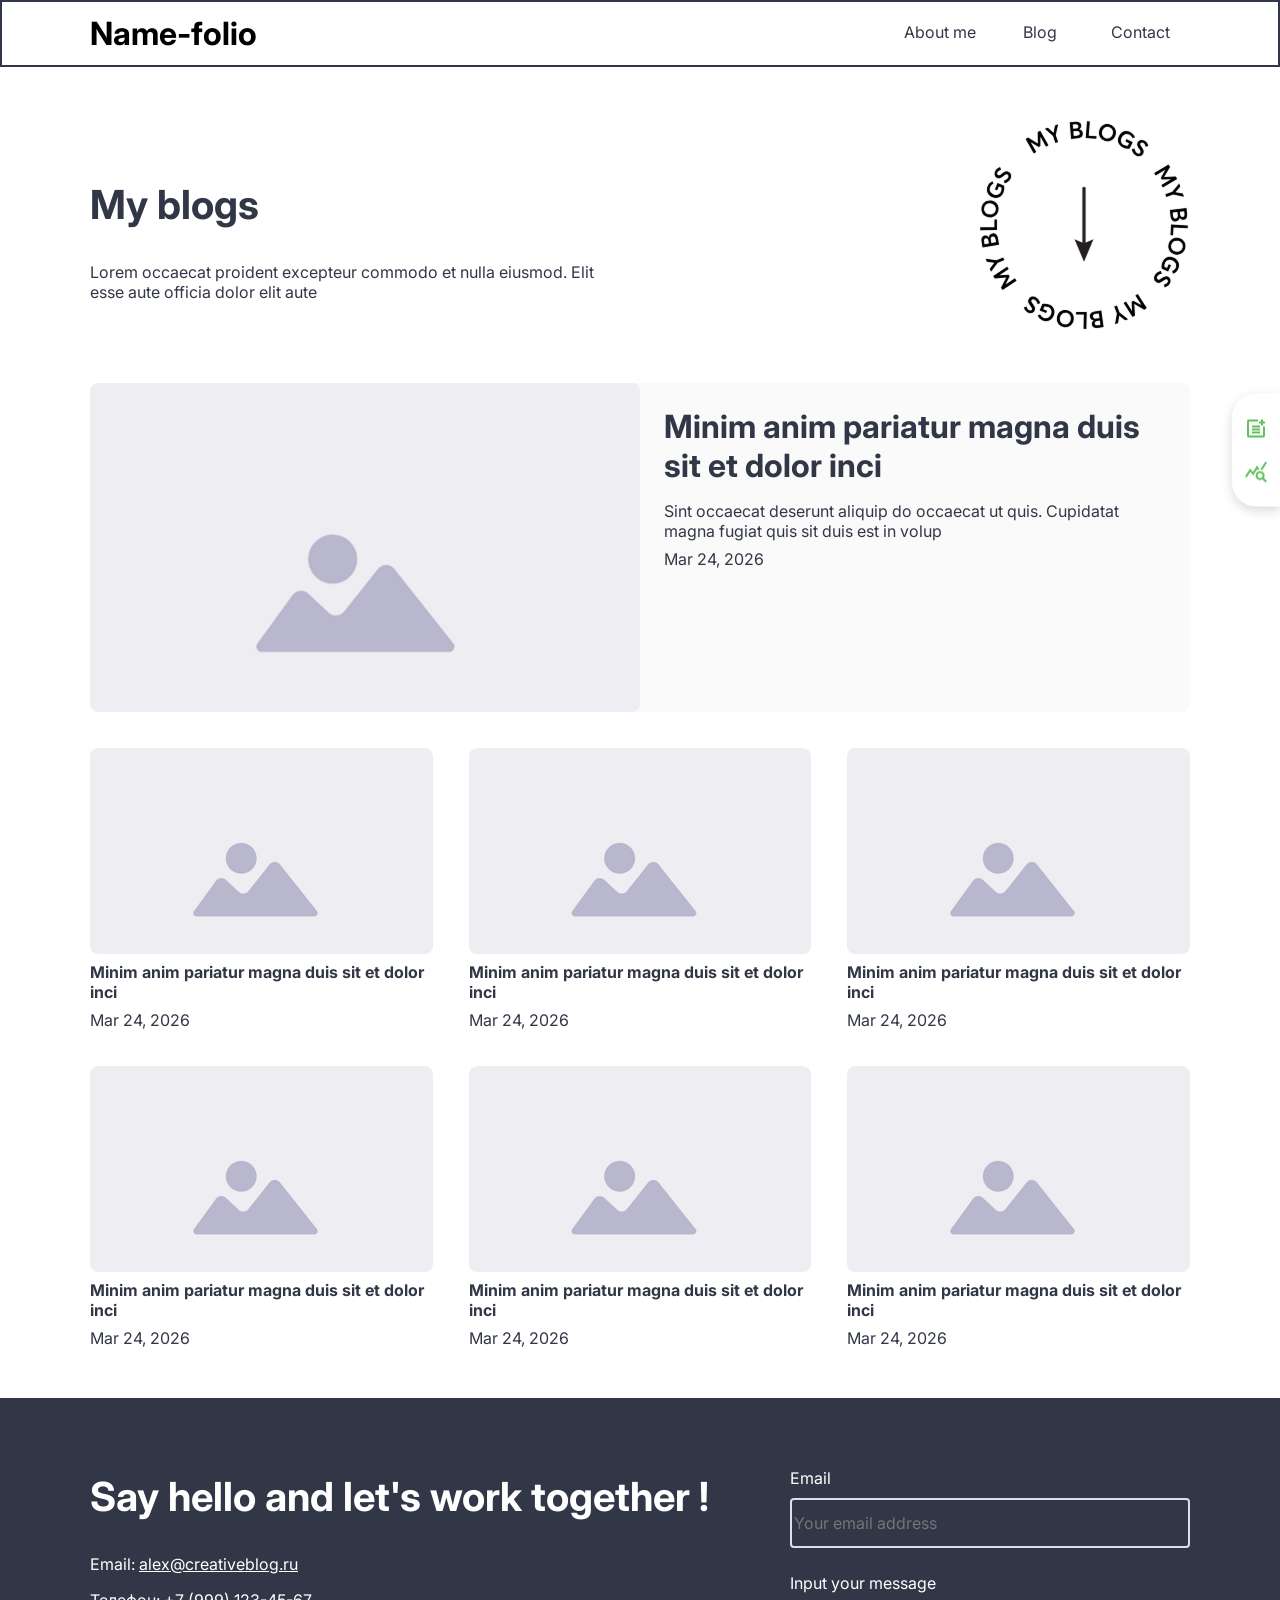
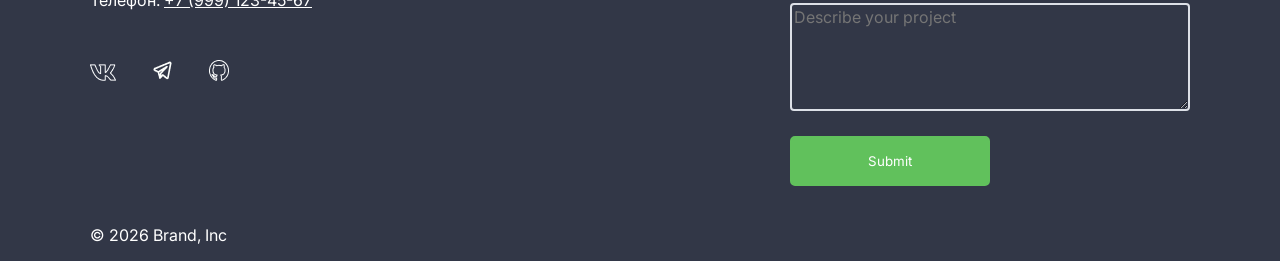
==== commit 45c77704: "commit5" ====
--- a/other.html
+++ b/other.html
@@ -3,13 +3,14 @@
 <head>
     <meta charset="UTF-8">
     <meta name="viewport" content="width=device-width, initial-scale=1.0">
-    <title>Главная</title>
+    <title>Блог</title>
 
     <link rel="icon" href="assets/favicon.png" type="image/x-icon">
 
     <link rel="preload" href="styles/fonts.css" as="style">
     <link rel="stylesheet" href="styles/fonts.css">
     <link rel="stylesheet" href="styles/main.css">
+    <script src="scripts/admin_panel.js"defer></script>
 
 </head>
 <body class="body-text-blog">
@@ -28,6 +29,14 @@
     </header>
 
     <main>
+        <div class="admin_panel">
+            <button id="admin_create_button" class="admin_button create_button">
+                <img src="assets/create_icon.png" alt="">
+            </button>
+            <button id="admin_stats_button" class="admin_button stats_button" type="button">
+                <img src="assets/stats_icon.png" alt="">
+            </button>
+        </div>
         <div class="blog-container">
         <section class="myblog">
             <div class="myblog_text">
@@ -39,8 +48,17 @@
             </div>
         </section> 
 
-        <section class="article-container">
-            <article class="blog-article">
+        <dialog id="statsDialog">
+            <button data-close class="close_btn">×</button>
+            <h3 class="stats-title">Статистика страницы</h3>
+            <div class="stats-card">
+                <p>Всего статей:</p>
+                <span id="articlesCount">0</span>
+            </div>
+        </dialog>
+
+        <section id="blog_article_list" class="article-container">
+            <article id="blog_article" class="blog-article">
                 <div class="blog-article-img">
                     <img src="assets/art.png" alt="">
                 </div>
@@ -50,7 +68,7 @@
                     <time datetime="2026-03-24">Mar 24, 2026</time>
                 </div>
             </article>
-            <article class="blog-article">
+            <article id="blog_article" class="blog-article">
                 <div class="blog-article-img">
                     <img src="assets/art.png" alt="">
                 </div>
@@ -60,7 +78,7 @@
                     <time datetime="2026-03-24">Mar 24, 2026</time>
                 </div>
             </article>
-            <article class="blog-article">
+            <article id="blog_article" class="blog-article">
                 <div class="blog-article-img">
                     <img src="assets/art.png" alt="">
                 </div>
@@ -70,7 +88,7 @@
                     <time datetime="2026-03-24">Mar 24, 2026</time>
                 </div>
             </article>
-            <article class="blog-article">
+            <article id="blog_article" class="blog-article">
                 <div class="blog-article-img">
                     <img src="assets/art.png" alt="">
                 </div>
@@ -80,7 +98,7 @@
                     <time datetime="2026-03-24">Mar 24, 2026</time>
                 </div>
             </article>
-            <article class="blog-article">
+            <article id="blog_article" class="blog-article">
                 <div class="blog-article-img">
                     <img src="assets/art.png" alt="">
                 </div>
@@ -90,7 +108,7 @@
                     <time datetime="2026-03-24">Mar 24, 2026</time>
                 </div>
             </article>
-            <article class="blog-article">
+            <article id="blog_article" class="blog-article">
                 <div class="blog-article-img">
                     <img src="assets/art.png" alt="">
                 </div>
@@ -100,7 +118,7 @@
                     <time datetime="2026-03-24">Mar 24, 2026</time>
                 </div>
             </article>
-            <article class="blog-article">
+            <article id="blog_article" class="blog-article">
                 <div class="blog-article-img">
                     <img src="assets/art.png" alt="">
                 </div>
@@ -110,8 +128,35 @@
                     <time datetime="2026-03-24">Mar 24, 2026</time>
                 </div>
             </article>
+            <template id="article_tmp">
+                <article id="blog_article" class="blog-article">
+                <div class="blog-article-img">
+                    <img src="assets/art.png" alt="">
+                </div>
+                <div class="blog-article-text">
+                    <h4 class="blog-article-title">Minim anim pariatur magna duis sit et dolor inci</h4>
+                    <p class="blog-article-description">Sint occaecat deserunt aliquip do occaecat ut quis. Cupidatat magna fugiat quis sit duis est in volup</p>
+                    <time class="blog-time"  datetime="2026-03-24">Mar 24, 2026</time>
+                </div>
+            </article>
+            </template>
+        </section>
+        <section class="create-article-container" data-hidden hidden>
+            <div style="min-height: 0;"></div>
+            <h3>Добавить статью</h3>
+            <section class="create-article-flex">
+                <label for="title">Заголовок</label>
+                <input class="title_input" type="text" id="title" required placeholder="Заголовок статьи">
+                <label for="message">Текст статьи</label>
+                <textarea class="article_textarea" required placeholder="Текст статьи" rows="5"></textarea>
+                <div class="create-article-buttons-flex">
+                    <button class="article-create-button" id="add_article_button">Добавить</button>
+                    <button class="article-cancel-button" id="user_close_button">Отмена</button>
+                </div>
+            </section>
         </section>
         </div>
+
     </main>
 
     <footer class="footer">
--- a/styles/main.css
+++ b/styles/main.css
@@ -1,6 +1,7 @@
 @import url(./header.css);
 @import url(./footer.css);
 @import url(./blog.css);
+@import url(./about_me.css);
 
 *{
     font-family: "Inter", sans-serif;
@@ -17,6 +18,7 @@
     --o-color: #DB5E31;
     --footer-color: #DDE0E7;
     --blog-top-art-color: #FAFAFA;
+    --grey-color: #e9e9e9;
 }
 
 .site-title {
@@ -47,253 +49,4 @@
 section p {
     font-size: 16px;
     font-weight: 400;
-}
-
-.aboutme-container{
-    max-width: 1200px;
-    margin: 0 auto;
-}
-
-.section_top{
-    color: var(--d-color);
-    display: grid;
-    grid-template-columns: 1fr 1fr;
-    grid-gap: 50px;
-}
-
-.top_img{
-    position: relative;
-    place-self: flex-end;
-}
-
-.img1{
-    width: 546px;
-    height: 655px;
-    border-radius: 50%/40%;
-    padding: 10px 50px 0px 0px
-}
-
-.img2{
-    position: absolute;
-    top: 50%;
-    left: -56px;
-    transform: translate(0, -50%);
-}
-
-.top_info{
-    padding: 200px 0px 0px 50px
-}
-
-.link_skills{
-    text-decoration: none;
-    color: var(--g-color);
-}
-
-.link_skills::after{
-    content: ">";
-    text-decoration: none;
-    color: var(--g-color);
-}
-
-.link_skills:hover{
-    text-decoration: none;
-    color: var(--d-color);
-    font-weight: 700;
-}
-
-.link_skills:hover::after{
-    content: ">";
-    text-decoration: none;
-    color: var(--d-color);
-}
-
-.main-article-list{
-    max-width: 1100px;
-    margin: 0 auto;
-    margin-top: 50px;
-}
-
-.main-article-img{
-    flex: 1 0 50%;
-}
-
-.main-article-img img{
-    object-fit: cover;
-    min-height: 100%;
-    width: 100%;
-}
-
-.main-article{
-    display: flex;
-    border-radius: 8px;
-    overflow: hidden;
-    margin-bottom: 34px;
-    max-height: 350px;
-}
-
-.main-article-list .main-article:nth-child(odd) .art-backcolor{ 
-	background-color: var(--lr-color);
-}
-
-.main-article-list .main-article:nth-child(even) .art-backcolor{ 
-	background-color: var(--lg-color);    
-} 
-
-.main-article-list .main-article:nth-child(odd) .art-title{
-    color: var(--o-color);
-}
-
-.main-article-list .main-article:nth-child(even) .art-title{
-    color: var(--g-color);
-}
-
-.main-article-text {
-  padding: 16px 24px;
-  color: var(--d-color);
-}
-
-.link_posts_d{
-    display: flex;
-    justify-content: center;
-    align-items: center;
-    margin: 30px 0px 30px 0px;
-}
-.link_posts{
-    text-decoration: none;
-    color: var(--g-color);
-    display: flex;
-    justify-content: center;
-    align-items: center;
-    height: 50px;
-    width: 200px;
-    border: 2px solid var(--g-color);
-    border-radius: 5px;
-}
-
-.link_posts:hover{
-    color: var(--d-color);
-    font-weight: 700;
-}
-
-#skills {
-    scroll-margin-top: 80px;
-    color: var(--d-color);
-}
-
-.skillss{
-    margin: 40px 0px 0px 0px;
-    padding: 0px 50px 0px 50px;
-    color: var(--d-color);
-}
-
-.skill_grid{
-    display: grid;
-    grid-template-columns: 1fr 1fr 1fr;
-    grid-gap: 55px;
-}
-
-.mywork{
-    margin: 100px 0px 0px 0px;
-    padding: 0px 50px 0px 50px;
-    color: var(--d-color);
-    display: grid;
-    grid-template-columns: 1fr 1fr;
-    grid-gap: 55px;
-}
-
-.articles_work{
-    margin: 30px 0px 0px 0px;
-}
-
-.work{
-    display: grid;
-    grid-template-columns: 20% 80%;
-}
-
-.work_img{
-    margin: 30px 0px 0px 0px;
-}
-
-.hobby{
-    margin: 100px 0px 50px 0px;
-    padding: 0px 50px 0px 50px;
-    color: var(--d-color);
-}
-
-.hobby-title{
-    display: flex;
-    gap: 50px;
-}
-
-.hobby-title-item1{
-  flex: 1;
-}
-
-.hobby-title-item2{
-  flex: 1;
-  margin: 40px 0px;
-}
-
-
-.hobby-grid-container{
-    position: relative;
-	display: grid;
-	gap: 40px;
-	grid-template-columns: repeat(4, 1fr);
-	grid-template-rows: repeat(2, 264px);
-}
-
-.hobby-item{
-    position: relative;
-}
-
-.hobby-item:nth-child(-n+2) {
-	grid-row: span 2;
-}
-
-.hobby-item:nth-child(n+3):nth-child(-n+4) {
-	grid-column: span 2;
-}
-
-.hobby_img2{
-    width: 100%;
-    height: 100%;
-    object-fit: cover;
-}
-
-.hobby_img {
-    display: block;
-    width: 100%;
-    height: 100%;
-    object-fit: cover;
-}
-
-.over {
-    position: absolute;
-    top: 0;
-    left: 0;
-    width: 100%;
-    height: 100%;
-    background-color: rgba(50, 55, 71, 0.7);
-    color: var(--top-bar-color);
-    border-radius: 5px;
-    
-    opacity: 0;
-    visibility: hidden;
-    transition: opacity 0.5s ease-in-out, visibility 0.5s ease-in-out;
-}
-
-.hobby-text {
-    margin: 20px;
-    transform: translateY(200px);
-    transition: transform 0.5s ease-in-out;
-}
-
-.img_container:hover .over {
-    opacity: 1;
-    visibility: visible;
-}
-
-.img_container:hover .hobby-text {
-    transform: translateY(0);
 }
